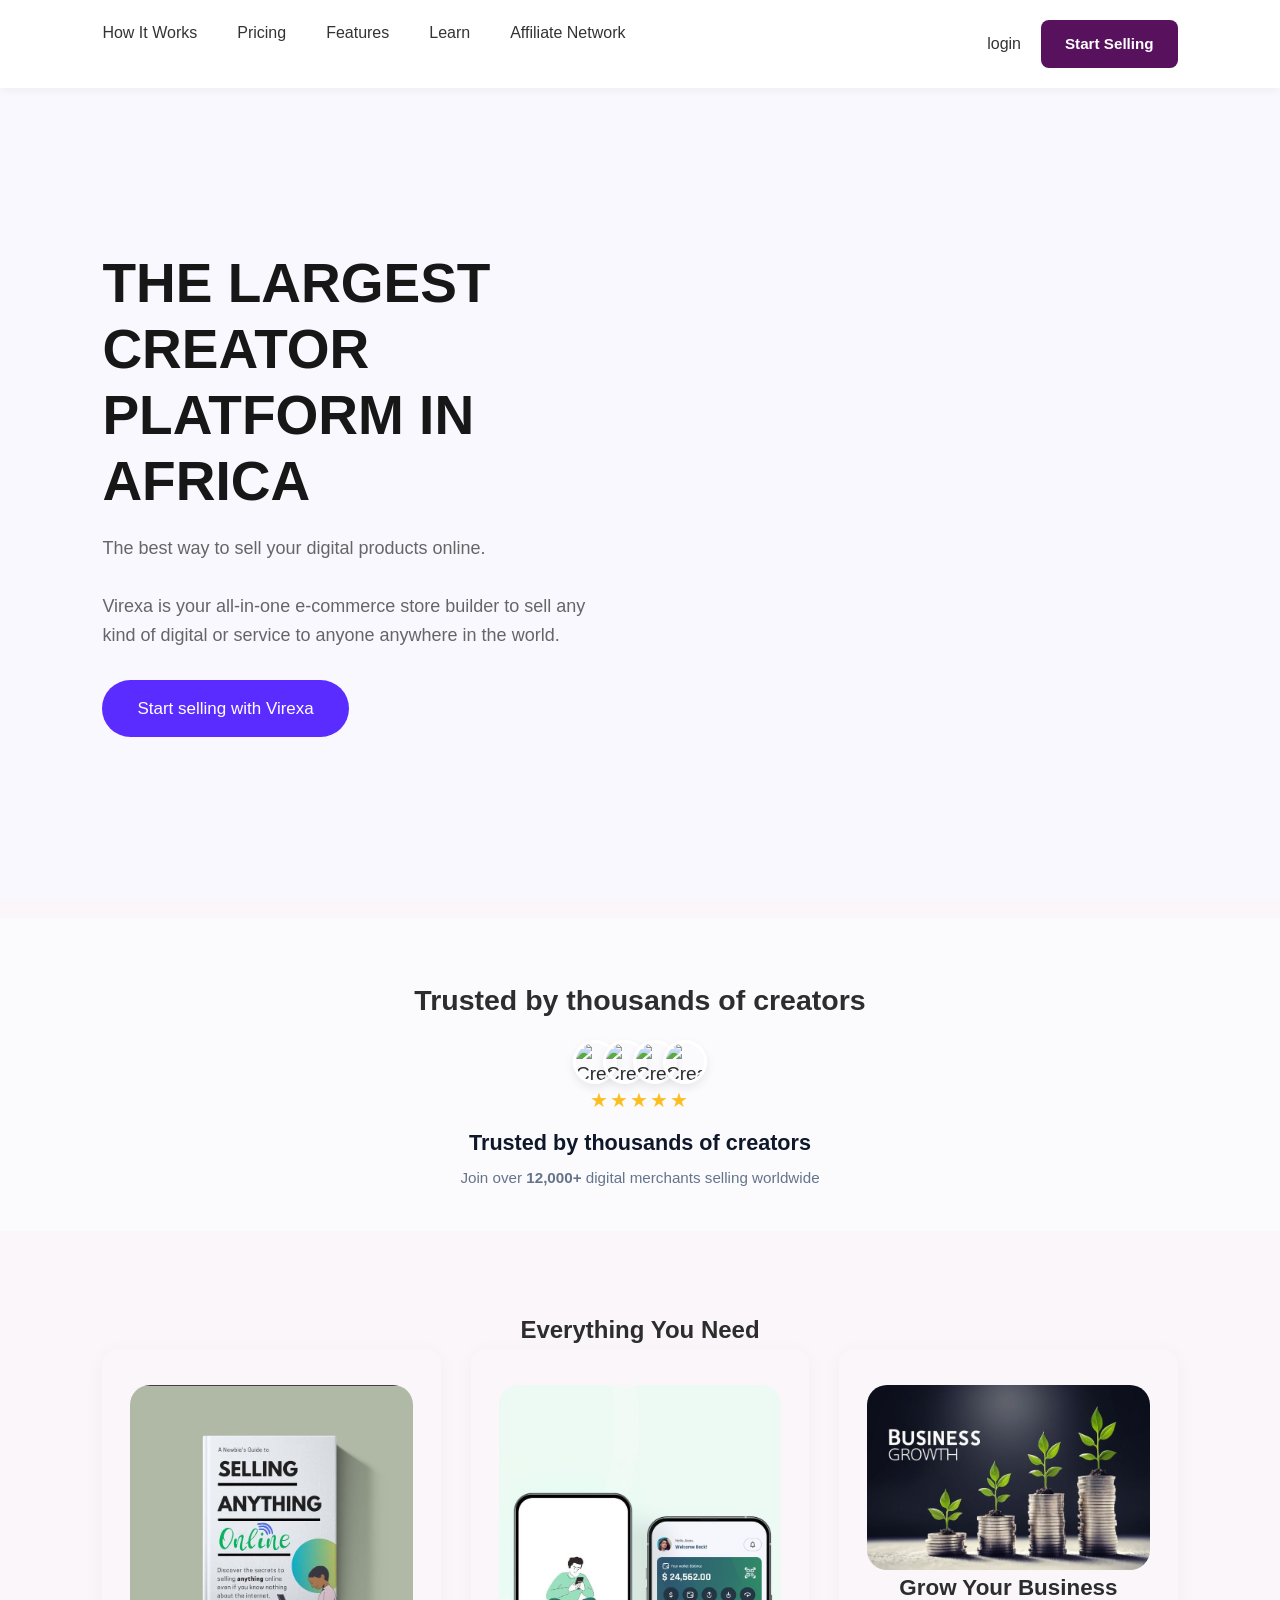
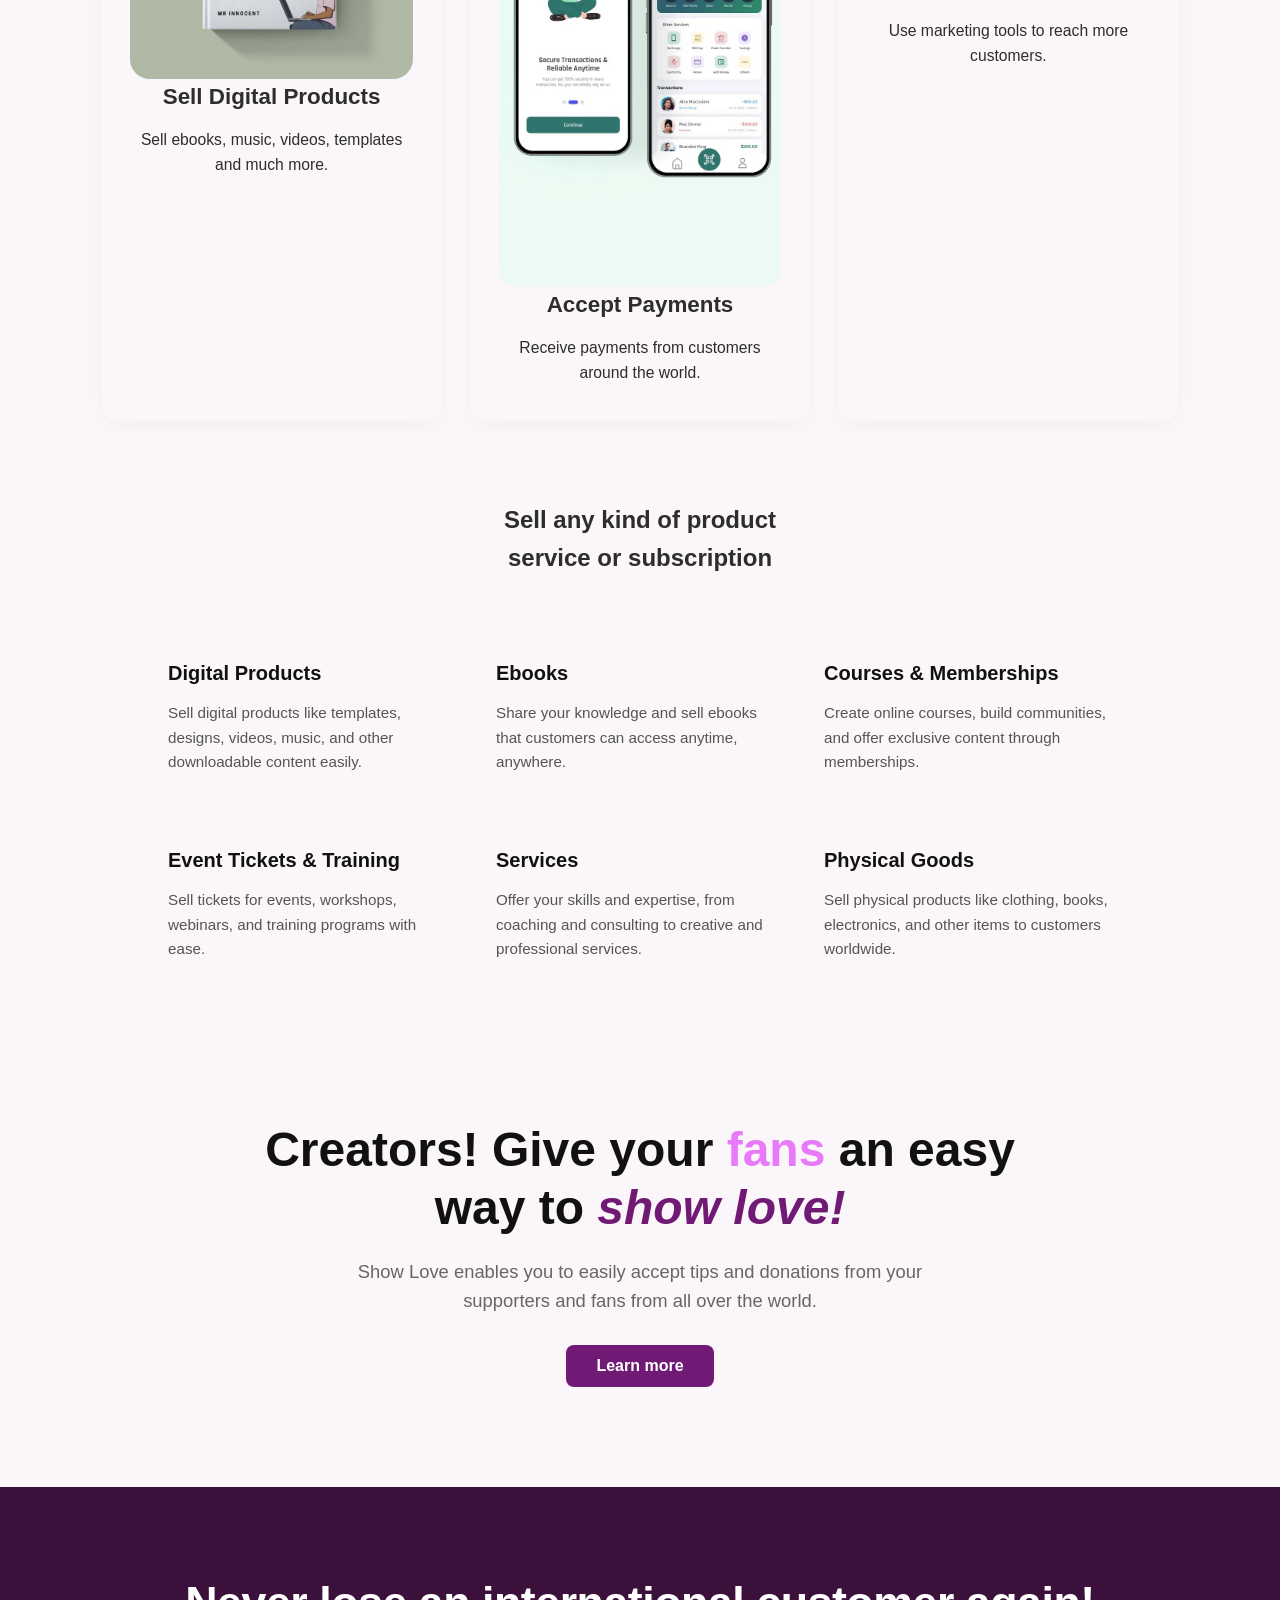
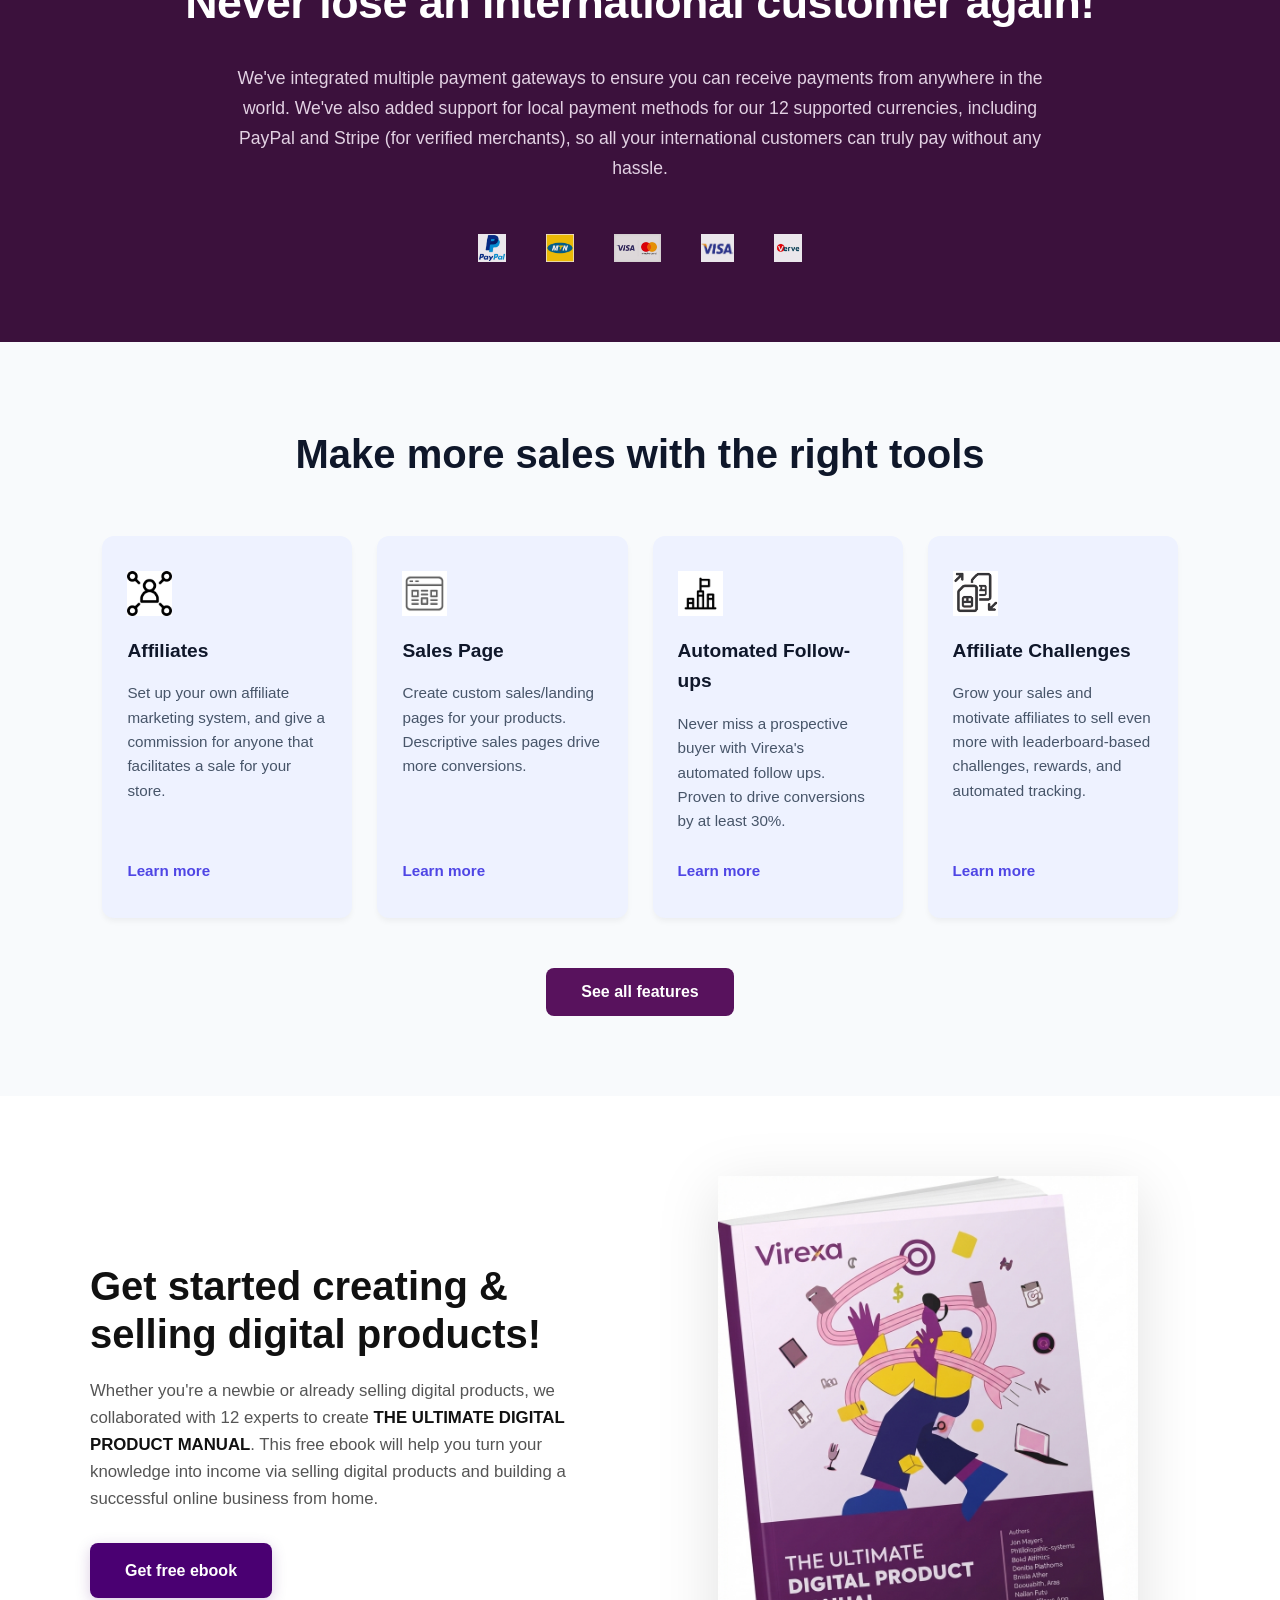
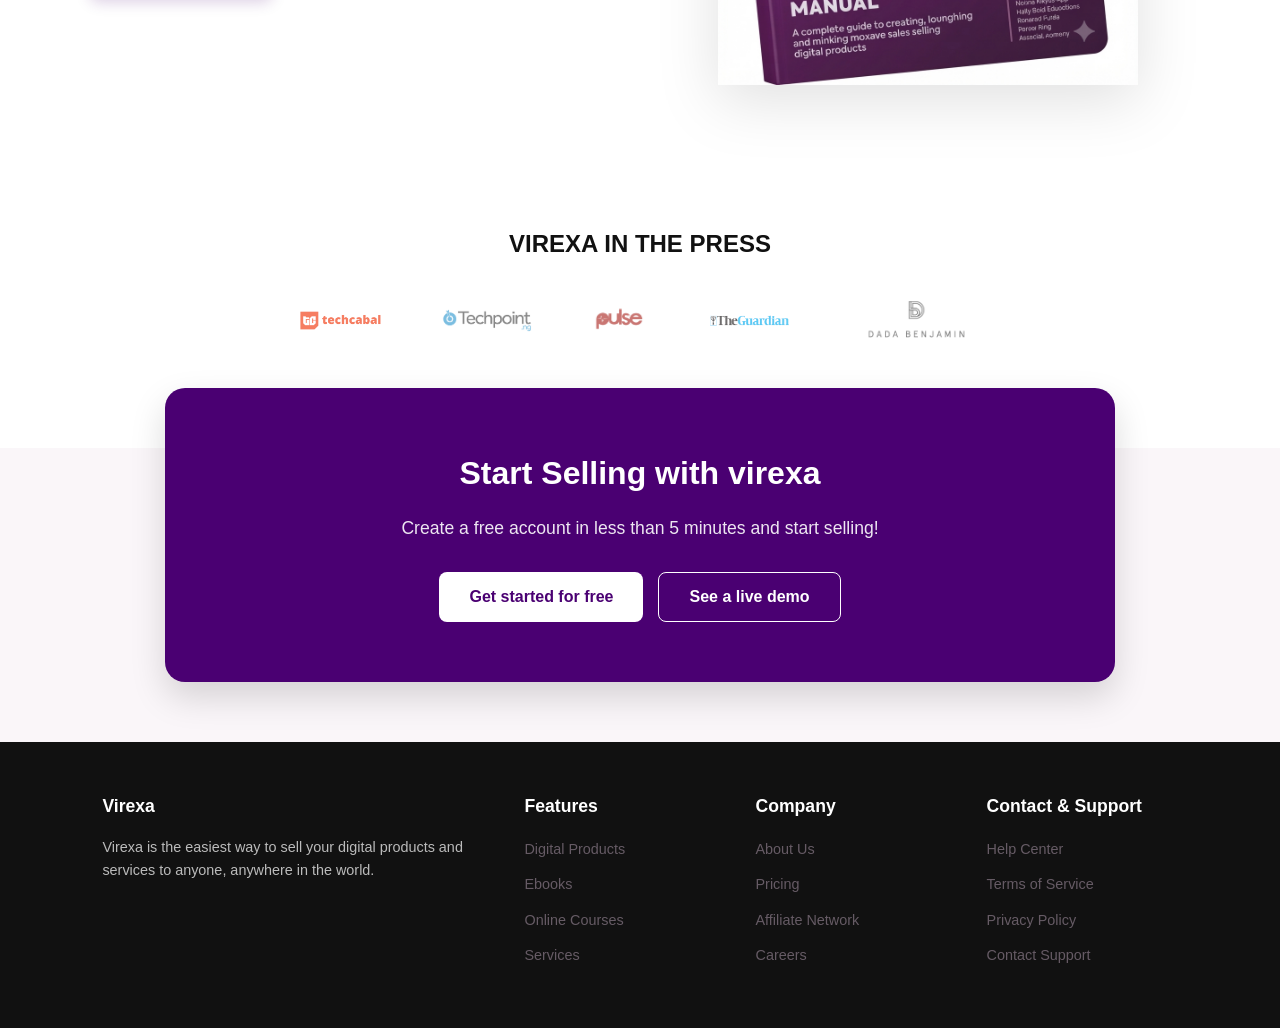
==== index.html @ 4a6d3117 "Add files via upload" ====
<!DOCTYPE html>
<html lang="en">
<head>
    <meta charset="UTF-8">
    <meta name="viewport" content="width=device-width, initial-scale=1.0">
    <title>Virexa</title>
    <link rel="stylesheet" href="style.css">
    <link rel="stylesheet" href="index.css">

    <!-- Google Font -->
    <link href="https://fonts.googleapis.com/css2?family=Inter:wght@300;400;500;600;700;800&display=swap" rel="stylesheet">
</head>

<body>

    <!-- ================= NAVIGATION ================= -->

    <header >

        <nav>
            <ul>
                <li><a href="/pages/how it works.html">How It Works</a></li>

                <li><a href="/pages/Pricing.html">Pricing</a></li>

                <li><a href="/pages/Features.html">Features</a></li>

                <li><a href="/pages/Learn.html">Learn</a></li>

               <li><a href="/pages/Affiliate Network.html">Affiliate Network</a></li>

      <!-- This groups both links into one item and keeps them together on the right -->
      <li style="margin-left: auto; display: flex; gap: 20px; align-items: center;">
        <a href="/pages/login.html">login</a>
         <a href="/pages/start selling.html" class="nav-cta-btn">Start Selling</a>
      </li>

      

    </ul>

    

        </nav>

    </header>



    <!-- ================= HERO SECTION ================= -->

    <section class="hero">

        <div class="hero-text">

            <h1> THE LARGEST CREATOR PLATFORM IN AFRICA</h1>

            <p>The best way to sell your digital products online.</p>

            <p>Virexa is your all-in-one e-commerce store builder to sell any kind of digital or service to anyone anywhere in the world.</p>

            <div class="hero-buttons" >

                <a href="#" class="primary-btn">
                    Start selling with Virexa
                </a>

            </div>

        </div>

    </section>



    <!-- ================= TRUSTED BY ================= -->

    <section class="or">

        <h2>Trusted by thousands of creators</h2>

        <div class="logos">

            <!-- 1. Overlapping Creator Avatars -->
  <div class="avatar-group">
    <img src="https://images.unsplash.com/photo-1494790108377-be9c29b29330?auto=format&fit=crop&w=100&h=100&q=80" alt="Creator" class="avatar">
    <img src="https://images.unsplash.com/photo-1507003211169-0a1dd7228f2d?auto=format&fit=crop&w=100&h=100&q=80" alt="Creator" class="avatar">
    <img src="https://images.unsplash.com/photo-1438761681033-6461ffad8d80?auto=format&fit=crop&w=100&h=100&q=80" alt="Creator" class="avatar">
    <img src="https://images.unsplash.com/photo-1500648767791-00dcc994a43e?auto=format&fit=crop&w=100&h=100&q=80" alt="Creator" class="avatar">
  </div>

  <!-- 2. Ratings & Copy -->
  <div class="trust-info">
    <div class="star-rating">
      <span>★</span><span>★</span><span>★</span><span>★</span><span>★</span>
    </div>
    <h3>Trusted by thousands of creators</h3>
    <p>Join over <strong>12,000+</strong> digital merchants selling worldwide</p>
  </div>

    </section>



    <!-- ================= FEATURES ================= -->

    <section class="features">
        <div class="tt">
            <h2 >Everything You Need</h2>
        </div>

        <div class="feature-container">

            <div class="card">

                <img  src="/img/books.jpg" alt="" class="but">

                <h3>Sell Digital Products</h3>

                <p>
                    Sell ebooks, music, videos,
                    templates and much more.
                </p>

            </div>

            <div class="card">

                <img  src="/img/payment.jpg" alt="" class="but">

                <h3>Accept Payments</h3>

                <p>
                    Receive payments from customers
                    around the world.
                </p>

            </div>

            <div class="card">

                <img src="/img/bussines.jpg" alt=""  class="but">

                <h3>Grow Your Business</h3>

                <p>
                    Use marketing tools to reach
                    more customers.
                </p>

            </div>

        </div>

    </section>
 <!--sales-->
    <section>
        <div class="pr">
            <h1>Sell any kind of product<br>
                service or subscription
            </h1>
        </div>
    </section>

    <section class="chi">
        
     <div class="chi-card">

        <img src="img/digital-products.png" alt=>

        <h3>Digital Products</h3>

        <p>
            Sell digital products like templates, designs, videos,
            music, and other downloadable content easily.
        </p>

        </div>


     <div class="chi-card">

        <img src="img/ebooks.png" alt=>

        <h3>Ebooks</h3>

        <p>
            Share your knowledge and sell ebooks that customers
            can access anytime, anywhere.
        </p>

    </div>


    <div class="chi-card">

        <img src="img/courses.png" alt>

        <h3>Courses & Memberships</h3>

        <p>
            Create online courses, build communities, and offer
            exclusive content through memberships.
        </p>

    </div>


    <div class="chi-card">

        <img src="img/events.png" alt=>

        <h3>Event Tickets & Training</h3>

        <p>
            Sell tickets for events, workshops, webinars,
            and training programs with ease.
        </p>

    </div>


    <div class="chi-card">

        <img src="img/services.png" alt=>

        <h3>Services</h3>
        <p>
            Offer your skills and expertise, from coaching and
            consulting to creative and professional services.
        </p>

    </div>


    <div class="chi-card">

        <img src="img/physical-goods.png" alt=>

        <h3>Physical Goods</h3>

        <p>
            Sell physical products like clothing, books,
            electronics, and other items to customers worldwide.
            
        </p>

    </div>
    </section>    

    
    <section>
                <div class="chi-hero">
        <!-- Small floating heart decorative elements (Optional) -->
        <span class="heart heart-1"></span>
        <span class="heart heart-2"></span>

        <h1>
            Creators! Give your 
            <span class="chi-rotate" id="rotating-word">fans</span> 
            an easy way to <span class="highlight">show love!</span>
        </h1>
        
        <p>
            Show Love enables you to easily accept tips and donations from your 
            supporters and fans from all over the world.
        </p>
        
            <a href="/pages/learn more.html">
              <button class="chi-btn">Learn more</button>
              </a>
        </div>
            </section>

            <section class="chi-payments">
        <h2>Never lose an international customer again!</h2>
        
        <p>
            We've integrated multiple payment gateways to ensure you can receive payments 
            from anywhere in the world. We've also added support for local payment methods 
            for our 12 supported currencies, including PayPal and Stripe (for verified merchants), 
            so all your international customers can truly pay without any hassle.
        </p>

        <!-- Container for the logos -->
        <div class="chi-logos-grid">
            <!-- Row 1 Logos -->
            <img src="/img/paypal.jpg" alt=PayPal>
            <img src="/img/MTN Logo.jpg" alt=MTN>
            
            <!-- Row 2 Logos -->
            <img src="/img/master.jpg" alt=Mastercard>
            <img src="/img/visa.jpg" alt=Visa>
            <img src="/img/verve.jpg" alt=Verve>
         </div>
    </section>

    <section class="chi-tools-section">
  <h2>Make more sales with the right tools</h2>
  <div class="chi-tools-container">
    <div class="chi-tool-card">
      <div class="chi-card-icon">
        <img src="img/d (1).png" alt=>
      </div>
      <h3>Affiliates</h3>
      <p>Set up your own affiliate marketing system, and give a commission for anyone that facilitates a sale for your store.</p>
      <a href="#" class="chi-card-link">Learn more</a>
    </div>

    <!-- Card 2 -->
    <div class="chi-tool-card">
      <div class="chi-card-icon">
        <img src="/img/d (2).png" alt=>
      </div>
      <h3>Sales Page</h3>
      <p>Create custom sales/landing pages for your products. Descriptive sales pages drive more conversions.</p>
      <a href="#" class="chi-card-link">Learn more</a>
    </div>
    <!-- Card 3: Automated Follow-ups -->
    <div class="chi-tool-card">
      <div class="chi-card-icon">
        <img src="/img/d (3).png" alt=>
      </div>
      <h3>Automated Follow-ups</h3>
      <p>Never miss a prospective buyer with Virexa's automated follow ups. Proven to drive conversions by at least 30%.</p>
      <a href="#" class="chi-card-link">Learn more</a>
    </div>

    <!-- Card 4: Affiliate Challenges -->
    <div class="chi-tool-card">
      <div class="chi-card-icon">
         <img src="/img/d (4).png" alt=>
      </div>
      <h3>Affiliate Challenges</h3>
      <p>Grow your sales and motivate affiliates to sell even more with leaderboard-based challenges, rewards, and automated tracking.</p>
      <a href="#" class="chi-card-link">Learn more</a>
    </div>

  </div>

  <!-- Bottom CTA Button -->
  <button class="chi-cta-btn">See all features</button>
</section>


<section class="promo-banner-section">
  <div class="promo-container">
    <!-- Left Column: Text and Button -->
    <div class="promo-text-content">
      <h2>Get started creating & selling digital products!</h2>
      <p>
        Whether you're a newbie or already selling digital products, we collaborated with 12 experts to create <strong>THE ULTIMATE DIGITAL PRODUCT MANUAL</strong>. This free ebook will help you turn your knowledge into income via selling digital products and building a successful online business from home.
      </p>
      <a href="#free-ebook" class="promo-btn">Get free ebook</a>
    </div>

    <!-- Right Column: Ebook Image -->
    <div class="promo-image-content">
      <img src="/images/news.png" alt="The Ultimate Digital Product Manual" class="ebook-mockup">
    </div>
  </div>
</section>


<!-- Press Section -->
<section class="press-section">
  <h3>VIREXA IN THE PRESS</h3>
  <div class="logo-container">
    <img src="/images/sellar 1.gif" alt="sellar 1">
    <img src="/images/seller 2.png" alt="sellar 2">
    <img src="/images/seller 3.png" alt="sellar 3">
    <img src="/images/seller 4.png" alt="sellar 4">
    <img src="/images/seller 5.png" alt="sellar 5">
  </div>
</section>

<!-- Purple CTA Section -->
<section class="cta-section">
  <div class="cta-box">
    <h2>Start Selling with virexa</h2>
    <p>Create a free account in less than 5 minutes and start selling!</p>
    <div class="cta-buttons">
      <button class="btn-primary">Get started for free</button>
      <a href="/pages/see live demo.html">
       <button class="btn-secondary">See a live demo</button>
       </a>
    </div>
  </div>
</section>


<footer class="footer">
  <div class="footer-container">
    
    <!-- Column 1 -->
    <div class="footer-col">
      <h3>Virexa</h3>
      <p>Virexa is the easiest way to sell your digital products and services to anyone, anywhere in the world.</p>
    </div>

    <!-- Column 2 -->
    <div class="footer-col">
      <h3>Features</h3>
      <ul>
        <li><a href="#">Digital Products</a></li>
        <li><a href="#">Ebooks</a></li>
        <li><a href="#">Online Courses</a></li>
        <li><a href="#">Services</a></li>
      </ul>
    </div>

    <!-- Column 3 -->
    <div class="footer-col">
      <h3>Company</h3>
      <ul>
        <li><a href="#">About Us</a></li>
        <li><a href="#">Pricing</a></li>
        <li><a href="#">Affiliate Network</a></li>
        <li><a href="#">Careers</a></li>
      </ul>
    </div>

    <!-- Column 4 -->
    <div class="footer-col">
      <h3>Contact & Support</h3>
      <ul>
        <li><a href="#">Help Center</a></li>
        <li><a href="#">Terms of Service</a></li>
        <li><a href="#">Privacy Policy</a></li>
        <li><a href="#">Contact Support</a></li>
      </ul>
    </div>

  </div>
</footer>

</body>
</html>
---- style.css ----
/* =========================
   GENERAL RESET
========================= */

*{
    margin:0;
    padding:0;
    box-sizing:border-box;
}

body{
    font-family: Arial, Helvetica, sans-serif;
    background:#ffffff;
    color:#222;
    line-height:1.6;
}

a{
    text-decoration:none;
    color:inherit;
}

img{
    max-width:100%;
    display:block;
}


/* =========================
   NAVBAR
========================= */

header{
    width:100%;
    background:white;
    position:sticky;
    top:0;
    z-index:1000;
    box-shadow:0 2px 10px rgba(0,0,0,0.05);
}


nav{
    display:flex;
    justify-content:space-between;
    align-items:center;
    padding:20px 8%;
    margin:0;
    gap:250x;
}


.logo{
    font-size:30px;
    font-weight:bold;
    color:#5b2cff;
}


nav ul{
    display:flex;
    list-style:none;
    gap:40px;
    padding:0;
    margin:0;
    width: 200%;
}


nav ul li a{
    font-size:16px;
    font-weight:500;
    color:#333;
    transition:.3s;
}


nav ul li a:hover{
    color:#5b2cff;
}


.nav-btn{
    background:#5b2cff;
    color:white;
    padding:12px 25px;
    border-radius:30px;
    border:none;
    cursor:pointer;
    font-size:15px;
}


.nav-btn:hover{
    background:#4320c9;
}


/* =========================
   HERO SECTION
========================= */


.hero{

    min-height:90vh;
    display:flex;
    justify-content:space-between;
    align-items:center;
    padding:60px 8%;
    background:#faf8ff;
}


.hero-text{

    width:50%;
}


.hero-text h1{

    font-size:55px;
    line-height:1.2;
    margin-bottom:20px;
    color:#171717;

}


.hero-text h1 span{

    color:#5b2cff;

}


.hero-text p{

    font-size:18px;
    color:#666;
    margin-bottom:30px;
    max-width:500px;

}


.hero-buttons{

    display:flex;
    gap:20px;

}


.primary-btn{

    background:#5b2cff;
    color:white;
    padding:15px 35px;
    border-radius:30px;
    font-size:17px;

}


.primary-btn:hover{

    background:#4320c9;

}



.secondary-btn{

    border:2px solid #5b2cff;
    color:#5b2cff;
    padding:13px 35px;
    border-radius:30px;
    font-size:17px;

}


.secondary-btn:hover{

    background:#5b2cff;
    color:white;

}



.hero-image{

    width:45%;

}


.hero-image img{

    border-radius:20px;

}



/* =========================
   FEATURES SECTION
========================= */


.features{

    padding:80px 8%;
    text-align:center;

}


.section-title{

    font-size:40px;
    margin-bottom:15px;

}


.section-text{

    color:#666;
    margin-bottom:50px;

}



.feature-container{

    display:grid;
    grid-template-columns:repeat(3,1fr);
    gap:30px;

}



.feature-card{

    padding:35px 25px;
    border-radius:20px;
    background:white;
    box-shadow:0 10px 30px rgba(0,0,0,.08);
    transition:.3s;

}


.feature-card:hover{

    transform:translateY(-10px);

}


.feature-card h3{

    margin:20px 0 10px;
    font-size:23px;

}


.feature-card p{

    color:#666;

}




/* =========================
   PRODUCT SECTION
========================= */


.products{

    padding:80px 8%;
    background:#fafafa;

}


.product-container{

    display:grid;
    grid-template-columns:repeat(3,1fr);
    gap:30px;

}



.product-card{

    background:white;
    border-radius:20px;
    overflow:hidden;
    box-shadow:0 8px 25px rgba(0,0,0,.08);

}


.product-card img{

    width:100%;
    height:250px;
    object-fit:cover;

}


.product-content{

    padding:25px;

}


.product-content h3{

    font-size:22px;
    margin-bottom:10px;

}


.product-content p{

    color:#666;

}


/* =========================
   TESTIMONIALS
========================= */


.testimonials{

    padding:80px 8%;

}


.testimonial-box{

    display:grid;
    grid-template-columns:repeat(3,1fr);
    gap:25px;

}



.review{

    background:#fff;
    padding:30px;
    border-radius:20px;
    box-shadow:0 5px 20px rgba(0,0,0,.08);

}


.review p{

    color:#555;
    margin-bottom:15px;

}


.review h4{

    color:#5b2cff;

}



/* =========================
   CALL TO ACTION
========================= */


.cta{

    margin:60px 8%;
    background:#5b2cff;
    color:white;
    padding:60px;
    border-radius:25px;
    text-align:center;

}


.cta h2{

    font-size:40px;
    margin-bottom:20px;

}


.cta button{

    background:white;
    color:#5b2cff;
    padding:15px 35px;
    border-radius:30px;
    border:none;
    font-size:17px;
}





/* =========================
   MOBILE RESPONSIVE
========================= */


@media(max-width:900px){


nav{

    flex-direction:column;
    gap:20px;

}


nav ul{

    flex-direction:column;
    text-align:center;

}


.hero{

    flex-direction:column;

}


.hero-text,
.hero-image{

    width:100%;
    text-align:center;

}


.hero-text h1{

    font-size:40px;

}


.hero-buttons{

    justify-content:center;

}



.feature-container,
.product-container,
.testimonial-box,
.footer-container{

    grid-template-columns:1fr;

}



.cta{

    margin:30px 5%;
    padding:40px 20px;

}


}

.or{
    text-align:center;
    font-size:19px;
    margin-top:20px;
    font-family:'Franklin Gothic Medium', 'Arial Narrow', Arial, sans-serif;
}

.but{
    border-radius: 20px;
    margin: top 20px;
    margin: bottom 40px;
}


.tt{
    
    font-family:Georgia, 'Times New Roman', Times, serif
    
}

.or{
    transition:0.4s ease;
    cursor:pointer;
}

.pr{
    text-align:center;
    font-family:Cambria, Cochin, Georgia, Times, 'Times New Roman', serif
}

.but:hover{
    transform:scale(1.1);
}

/* Header styling */
.virexa-header {
  display: flex;
  align-items: center;
  justify-content: space-between;
  padding: 20px 8%;
  background-color: #ffffff;
}

.logo {
  font-size: 1.5rem;
  font-weight: 800;
  color: #581cfa; /* Signature Virexa Brand Color */
}

/* Nav Link List container */
.chi {
  display: flex;
  width: 100%;
  align-items: center;
  gap: 30px;
  list-style: none;
  padding: 0;
  margin: 0;
}

.chi a {
  text-decoration: none;
  color: #333;
  font-size: 0.95rem;
  font-weight: 500;
}

/* Pushes the login and CTA button to the far right */
.nav-right-group {
  margin-left: auto;
  display: flex;
  align-items: center;
  gap: 25px;
  list-style: none;
}

/* Styled "Start Selling" Button */
.nav-cta-btn {
  background-color: #58125d !important; /* Elegant dark purple button background */
  color: #ffffff !important;           /* White text */
  padding: 10px 20px;
  border-radius: 6px;                  /* Rounded corners matching Selar style */
  font-weight: bold !important;
  transition: background-color 0.2s;
}

.nav-cta-btn {
  background-color: #58125d; /* Dark purple matching Selar */
  color: white !important;
  padding: 10px 20px;
  border-radius: 6px;
  font-weight: bold !important;
}


/* Layout and positioning */
.selar-login-body {
  margin: 0;
  background-color: #fbfbfd;
  font-family: sans-serif;
  min-height: 100vh;
  display: flex;
  flex-direction: column;
}

.login-main-container {
  flex-grow: 1;
  position: relative;
  display: flex;
  justify-content: center;
  align-items: center;
  padding: 40px 20px;
}

/* Float the phone icon to the bottom left just like Selar */
.bottom-left-illustration {
  position: absolute;
  bottom: 10px;
  left: 5%;
  z-index: 1;
}

/* Card Styling */
.selar-login-card {
  background: #ffffff;
  width: 100%;
  max-width: 440px;
  padding: 40px 35px;
  border-radius: 12px;
  box-shadow: 0 4px 20px rgba(0, 0, 0, 0.05);
  text-align: center;
  z-index: 2; /* Sits above the background illustration */
}

.selar-login-card h2 {
  font-size: 1.6rem;
  font-weight: 800;
  color: #0f172a;
  margin: 0 0 10px 0;
}

.signup-prompt {
  font-size: 0.9rem;
  color: #64748b;
  margin-bottom: 25px;
}

.signup-prompt a {
  color: #3b82f6;
  text-decoration: none;
  font-weight: 600;
}

/* Form fields styling */
.selar-input-group {
  text-align: left;
  margin-bottom: 18px;
}

.selar-input-group label {
  display: block;
  font-size: 0.85rem;
  font-weight: 600;
  color: #334155;
  margin-bottom: 6px;
}

.selar-input-group input {
  width: 100%;
  padding: 12px 14px;
  font-size: 0.9rem;
  border: 1px solid #cbd5e1;
  border-radius: 6px;
  outline: none;
  box-sizing: border-box;
}

.selar-input-group input:focus {
  border-color: #3b82f6;
  box-shadow: 0 0 0 3px rgba(59, 130, 246, 0.15);
}

/* Purple CTA Button */
.selar-continue-btn {
  width: 100%;
  background-color: #58125d; /* Dark purple */
  color: #ffffff;
  padding: 14px;
  font-size: 0.95rem;
  font-weight: bold;
  border: none;
  border-radius: 6px;
  cursor: pointer;
  margin-top: 10px;
}

.selar-continue-btn:hover {
  background-color: #430d47;
}

/* Divider 'or register with' */
.selar-divider {
  display: flex;
  align-items: center;
  text-align: center;
  color: #94a3b8;
  font-size: 0.8rem;
  margin: 25px 0 15px 0;
}

.selar-divider::before,
.selar-divider::after {
  content: '';
  flex: 1;
  border-bottom: 1px solid #e2e8f0;
}

.selar-divider:not(:empty)::before { margin-right: .5em; }
.selar-divider:not(:empty)::after { margin-left: .5em; }

/* Social buttons style */
.social-login-group {
  display: flex;
  flex-direction: column;
  gap: 10px;
}

.social-btn {
  width: 100%;
  background: #ffffff;
  border: 1px solid #e2e8f0;
  border-radius: 6px;
  padding: 11px;
  font-size: 0.85rem;
  font-weight: 500;
  color: #334155;
  display: flex;
  align-items: center;
  justify-content: center;
  gap: 8px;
  cursor: pointer;
}

.social-btn:hover {
  background-color: #f8fafc;
}

/* ==========================================================
   PERFECT THREE-COLUMN HEADER STYLING
   ========================================================== */

.virexa-header {
  position: relative;        /* Crucial for centering the middle group */
  display: flex;
  justify-content: space-between; 
  align-items: center;       /* Forces logo, links, and buttons onto the exact same vertical line */
  padding: 0 5%;             /* Spaces elements nicely away from screen edges */
  height: 80px;
  background-color: #ffffff;
  border-bottom: 1px solid #f1f5f9;
  box-sizing: border-box;
}

/* 1. Left Column (Logo) */
.logo {
  font-size: 1.6rem;
  font-weight: 800;
  color: #58125d;             /* Your brand purple */
  text-decoration: none;
  cursor: pointer;
}

/* 2. Middle Column (Centered Links) */
.nav-center {
  display: flex;
  gap: 30px;                 /* Clean spacing between nav links */
  
  /* These lines force the links to be perfectly centered in the middle of your screen */
  position: absolute;
  left: 50%;
  transform: translateX(-50%);
}

.nav-center a {
  text-decoration: none;
  color: #334155;
  font-size: 0.95rem;
  font-weight: 500;
  transition: color 0.2s ease;
}

.nav-center a:hover {
  color: #58125d;
}

/* 3. Right Column (Buttons) */
.nav-right {
  display: flex;
  align-items: center;
  gap: 24px;
  z-index: 2;                /* Keeps buttons clickable on top of the centered container */
}

.nav-login-btn {
  text-decoration: none;
  color: #334155;
  font-size: 0.95rem;
  font-weight: 500;
}

.nav-cta-btn {
  text-decoration: none;
  background-color: #58125d;
  color: #ffffff;
  padding: 12px 24px;
  border-radius: 8px;
  font-weight: 600;
  font-size: 0.95rem;
  transition: background-color 0.2s ease, transform 0.1s ease;
}

.nav-cta-btn:hover {
    background-color:#430d47 ;
    transform:translateY(-2px)
}


/* ==========================================
   MODERN VARIABLES & BASE STYLES
   ========================================== */
:root {
  --primary: #6366f1;         /* Indigo */
  --primary-glow: rgba(99, 102, 241, 0.15);
  --dark: #0f172a;            /* Slate 900 */
  --text-main: #1e293b;       /* Slate 800 */
  --text-muted: #64748b;      /* Slate 500 */
  --border: #e2e8f0;          /* Slate 200 */
  --bg: #f8fafc;              /* Slate 50 */
}

* {
  box-sizing: border-box;
  margin: 0;
  padding: 0;
}

body.modern-reg-body {
  font-family: -apple-system, BlinkMacSystemFont, "Segoe UI", Roboto, Helvetica, Arial, sans-serif;
  background-color: var(--bg);
  color: var(--text-main);
  min-height: 100vh;
  display: flex;
  flex-direction: column;
  overflow-x: hidden;
  position: relative;
}

/* --- Decorative Ambient Glows --- */
.bg-glow {
  position: absolute;
  width: 500px;
  height: 500px;
  border-radius: 50%;
  filter: blur(120px);
  z-index: -1;
  opacity: 0.4;
}

.glow-1 {
  background: radial-gradient(circle, #818cf8, transparent 60%);
  top: -100px;
  left: -100px;
}

.glow-2 {
  background: radial-gradient(circle, #c084fc, transparent 60%);
  bottom: -150px;
  right: -100px;
}

/* ==========================================
   MODERN NAV HEADER
   ========================================== */
.modern-header {
  display: flex;
  justify-content: space-between;
  align-items: center;
  padding: 24px 8%;
  background: rgba(255, 255, 255, 0.8);
  backdrop-filter: blur(12px); /* Blur behind the header */
  border-bottom: 1px solid rgba(241, 245, 249, 0.8);
  z-index: 10;
}

.modern-logo {
  font-size: 1.6rem;
  font-weight: 800;
  color: var(--dark);
  letter-spacing: -0.5px;
}

.modern-logo span {
  color: var(--primary);
}

.modern-nav {
  display: flex;
  align-items: center;
  gap: 40px;
}

.nav-links {
  display: flex;
  gap: 30px;
}

.nav-links a {
  text-decoration: none;
  color: var(--text-muted);
  font-size: 0.95rem;
  font-weight: 500;
  transition: color 0.2s;
}

.nav-links a:hover {
  color: var(--dark);
}

.nav-actions {
  display: flex;
  align-items: center;
  gap: 15px;
}

/* Modern Button Classes */
.btn-secondary {
  text-decoration: none;
  font-weight: 600;
  color: var(--text-main);
  font-size: 0.9rem;
  padding: 10px 20px;
}

.btn-primary {
  text-decoration: none;
  font-weight: 600;
  font-size: 0.9rem;
  background-color: var(--dark);
  color: #fff;
  padding: 10px 20px;
  border-radius: 8px;
  transition: transform 0.2s, background-color 0.2s;
}

.btn-primary:hover {
  background-color: #1e293b;
  transform: translateY(-1px);
}

/* ==========================================
   REGISTRATION CARD & FORM
   ========================================== */
.modern-main {
  flex-grow: 1;
  display: flex;
  justify-content: center;
  align-items: center;
  padding: 40px 20px;
  z-index: 2;
}

.modern-card-wrapper {
  width: 100%;
  max-width: 480px;
}

.modern-card {
  background: rgba(255, 255, 255, 0.9);
  backdrop-filter: blur(16px);
  border: 1px solid rgba(255, 255, 255, 0.6);
  border-radius: 24px;
  padding: 45px;
  box-shadow: 0 20px 40px -15px rgba(15, 23, 42, 0.06),
              0 0 0 1px rgba(15, 23, 42, 0.02);
}

.card-header {
  text-align: center;
  margin-bottom: 35px;
}

.card-header h2 {
  font-size: 1.8rem;
  font-weight: 800;
  color: var(--dark);
  letter-spacing: -0.5px;
  margin-bottom: 8px;
}

.card-header p {
  color: var(--text-muted);
  font-size: 0.95rem;
  line-height: 1.5;
}

/* Input Styles */
.input-container {
  margin-bottom: 20px;
}

.input-container label {
  display: block;
  font-size: 0.85rem;
  font-weight: 600;
  color: var(--text-main);
  margin-bottom: 6px;
}

.input-wrapper {
  position: relative;
  display: flex;
  align-items: center;
}

.input-icon {
  position: absolute;
  left: 16px;
  width: 18px;
  height: 18px;
  color: var(--text-muted);
  pointer-events: none;
}

.input-wrapper input {
  width: 100%;
  padding: 14px 16px 14px 46px; /* Extra padding on left for the icon */
  font-size: 0.95rem;
  border: 1.5px solid var(--border);
  border-radius: 12px;
  background-color: rgba(255, 255, 255, 0.6);
  outline: none;
  transition: border-color 0.2s, box-shadow 0.2s, background-color 0.2s;
}

/* Unique Prefix Style for Username */
.input-prefix {
  position: absolute;
  left: 16px;
  font-size: 0.9rem;
  font-weight: 500;
  color: var(--text-muted);
}

.input-prefix + input {
  padding-left: 108px; /* Pushes input value path past the prefix text */
}

/* Focus Glow States */
.input-wrapper input:focus {
  background-color: #fff;
  border-color: var(--primary);
  box-shadow: 0 0 0 4px var(--primary-glow);
}

/* Form Action Button */
.submit-btn {
  width: 100%;
  background: var(--primary);
  color: #fff;
  border: none;
  border-radius: 12px;
  padding: 15px;
  font-size: 1rem;
  font-weight: 600;
  cursor: pointer;
  display: flex;
  align-items: center;
  justify-content: center;
  gap: 8px;
  margin-top: 30px;
  transition: background-color 0.2s, transform 0.1s;
}

.submit-btn:hover {
  background-color: #4f46e5;
}

.submit-btn:active {
  transform: scale(0.995);
}

/* Divider Styling */
.modern-divider {
  display: flex;
  align-items: center;
  text-align: center;
  color: var(--text-muted);
  font-size: 0.8rem;
  font-weight: 500;
  margin: 30px 0 20px 0;
}

.modern-divider::before,
.modern-divider::after {
  content: '';
  flex: 1;
  border-bottom: 1px solid var(--border);
}

.modern-divider:not(:empty)::before { margin-right: .8em; }
.modern-divider:not(:empty)::after { margin-left: .8em; }

/* Social Login Grid Styling */
.social-grid {
  display: grid;
  grid-template-columns: 1fr 1fr;
  gap: 12px;
  margin-bottom: 25px;
}

.social-tile {
  background: #fff;
  border: 1.5px solid var(--border);
  border-radius: 12px;
  padding: 12px;
  font-size: 0.9rem;
  font-weight: 600;
  color: var(--text-main);
  display: flex;
  align-items: center;
  justify-content: center;
  gap: 8px;
  cursor: pointer;
  transition: background-color 0.15s, border-color 0.15s;
}

.social-tile:hover {
  background-color: var(--bg);
  border-color: var(--text-muted);
}

.social-tile img {
  width: 18px;
  height: 18px;
}

/* Form Footer */
.login-footer {
  text-align: center;
  font-size: 0.9rem;
  color: var(--text-muted);
  margin-top: 10px;
}

.login-footer a {
  color: var(--primary);
  text-decoration: none;
  font-weight: 600;
}

.login-footer a:hover {
  text-decoration: underline;
}


/* ==========================================================
   MOBILE RESPONSIVENESS - OPTIMIZED FOR ALL PHONE SIZES
   ========================================================== */
@media (max-width: 768px) {
  
  /* --- The 'or' (Trust) Section --- */
  section.or {
    padding: 30px 15px; /* Less padding so it doesn't push elements out */
    gap: 12px;
  }

  section.or .avatar {
    width: 36px;       /* Scale down the avatars so they fit tiny screens */
    height: 36px;
    border-width: 2px;
    margin-left: -8px; /* Snug overlap for smaller images */
  }

  section.or .trust-info h3 {
    font-size: 1.15rem; /* Shrink the title so it doesn't wrap awkwardly */
    letter-spacing: -0.3px;
  }

  section.or .trust-info p {
    font-size: 0.85rem; /* Easy-to-read, compact paragraph size */
  }

  section.or .star-rating {
    font-size: 1rem;
  }

  /* --- The 'chi' (Features Grid) Section --- */
  section.chi {
    grid-template-columns: 1fr; /* Stack into 1 clean vertical column */
    padding: 40px 20px;         /* Keeps comfortable margin on sides */
    gap: 30px;
  }

  section.chi h2 {
    font-size: 1.6rem;          /* Make the main title much smaller for phones */
    line-height: 1.25;
    margin-bottom: 25px;
  }

  .chi-card {
    align-items: center;        /* Center card icons/images on mobile */
    text-align: center;         /* Center text on mobile */
  }

  .chi-card img {
    width: 38px;                /* Make the feature icons slightly smaller */
    margin-bottom: 12px;
  }

  .chi-card h3 {
    font-size: 1.1rem;          /* Scale down card titles */
    margin-bottom: 8px;
  }

  .chi-card p {
    font-size: 0.88rem;         /* Scale down card descriptions */
  }
}




/* ==========================================
   MODERN TRUST SECTION (Using your class 'or')
   ========================================== */

section.or {
  padding: 60px 20px 40px 20px;
  background-color: #fbfbfd; /* Clean off-white background */
  display: flex;
  flex-direction: column;
  align-items: center;
  gap: 16px;
  text-align: center;
}

/* Overlapping Avatars container */
section.or .avatar-group {
  display: flex;
  align-items: center;
  justify-content: center;
}

/* Individual avatar styling */
section.or .avatar {
  width: 44px;
  height: 44px;
  border-radius: 50%;
  object-fit: cover;
  border: 3px solid #ffffff; /* White ring separator */
  box-shadow: 0 4px 10px rgba(0, 0, 0, 0.08);
  margin-left: -14px;        /* Pulls images left to create the overlap */
  transition: transform 0.2s ease;
}

/* Prevents the very first avatar from pulling left */
section.or .avatar:first-child {
  margin-left: 0;
}

/* Hover pop-out effect for avatars */
section.or .avatar:hover {
  transform: translateY(-4px) scale(1.05);
  z-index: 10;
}

/* Typography elements */
section.or .trust-info {
  display: flex;
  flex-direction: column;
  align-items: center;
  gap: 6px;
  font-family: sans-serif;
}

/* Gold stars styling */
section.or .star-rating {
  color: #fbbf24; /* Golden yellow */
  font-size: 1.25rem;
  letter-spacing: 2px;
  margin-bottom: 4px;
}

section.or .trust-info h3 {
  font-size: 1.35rem;
  font-weight: 800;
  color: #0f172a;
  margin: 0;
}

section.or .trust-info p {
  font-size: 0.95rem;
  color: #64748b;
  margin: 0;
}

/* Mobile responsive adjustments */
@media (max-width: 768px) {
  section.or .trust-info h3 {
    font-size: 1.2rem;
  }
  section.or .avatar {
    width: 38px;
    height: 38px;
    margin-left: -10px;
  }
}


/* Container for the single review */
.testimonial-section {
  max-width: 800px; /* Limits the width so it looks clean like Selar */
  margin: 60px auto;
  padding: 0 20px;
}

/* The card itself */
.testimonial-card {
  display: flex;
  align-items: center;
  gap: 30px;
  background: transparent; /* No border/shadow needed */
}

/* Profile image */
.profile-img-container {
  width: 100px;
  height: 100px;
  border-radius: 50%;
  overflow: hidden;
  flex-shrink: 0;
}

.profile-img-container img {
  width: 100%;
  height: 100%;
  object-fit: cover;
}

/* Text styling */
.testimonial-text {
  font-size: 1.25rem; /* Larger, readable text */
  line-height: 1.6;
  color: #333;
  margin-bottom: 15px;
}

.author-name {
  font-size: 1.1rem;
  font-weight: 700;
  margin: 0;
  color: #000;
}

.author-role {
  font-size: 0.95rem;
  color: #666;
  margin: 0;
}

/* Mobile adjustments */
@media (max-width: 600px) {
  .testimonial-card {
    flex-direction: column;
    text-align: center;
  }
}

.testimonial-card {
  display: flex;
  align-items: center;
  gap: 30px;
  background: transparent;
  margin-bottom: 50px; /* Adds space between each of the 6 reviews */
}



/* PRICING STARTED HERE*/

:root {
  --purple-main: #4a0068;
  --purple-hover: #37004d;
  --bg-light: #ffffff;
  --border-color: #e2e8f0;
  
  /* Brand Colors from Screenshots */
  --text-navy: #151b3f;
  --bg-cream: #fffdf7;
  --highlight-blue: #1d4ed8;
  --accent-yellow: #fde6a2;
}

* {
  box-sizing: border-box;
  margin: 0;
  padding: 0;
  font-family: -apple-system, BlinkMacSystemFont, "Segoe UI", Roboto, Helvetica, Arial, sans-serif;
}

body {
  background-color: var(--bg-light);
  color: var(--text-navy);
}

/* HERO */
.pricing-hero {
  text-align: center;
  padding: 60px 20px 30px;
}
.pricing-hero h1 {
  font-size: 3rem;
  font-weight: 800;
  margin-bottom: 12px;
  color: var(--text-navy);
}
.hero-subtext {
  font-size: 1.05rem;
  color: #4a5568;
  margin-bottom: 30px;
}
.inline-link {
  color: var(--text-navy);
  text-decoration: underline;
}

/* CONTROLS */
.pricing-controls {
  display: flex;
  justify-content: center;
  align-items: center;
  gap: 20px;
  flex-wrap: wrap;
}
.currency-dropdown select {
  padding: 8px 16px;
  border-radius: 8px;
  border: 1px solid var(--border-color);
  font-weight: 600;
}
.billing-tabs-wrapper {
  position: relative;
  display: flex;
  align-items: center;
}
.billing-tabs {
  background: #ffffff;
  padding: 4px;
  border-radius: 8px;
  border: 1px solid var(--border-color);
  display: flex;
}
.tab-btn {
  background: none;
  border: none;
  padding: 8px 18px;
  font-weight: 600;
  color: #666;
  border-radius: 6px;
  cursor: pointer;
}
.tab-btn.active {
  background: #5b67f2;
  color: #ffffff;
}
.save-badge {
  margin-left: 10px;
  color: var(--purple-main);
  font-weight: 700;
  font-size: 0.85rem;
}

/* CARDS */
.pricing-cards-section {
  max-width: 1250px;
  margin: 40px auto 80px;
  padding: 0 20px;
}
.pricing-grid {
  display: grid;
  grid-template-columns: repeat(auto-fit, minmax(280px, 1fr));
  gap: 20px;
  align-items: stretch;
}
.plan-card {
  background: #ffffff;
  border: 1px solid var(--border-color);
  border-radius: 12px;
  padding: 30px 24px;
  display: flex;
  flex-direction: column;
}
.plan-card.featured {
  border: 2px solid var(--purple-main);
  padding-top: 0;
  overflow: hidden;
}
.recommended-header {
  background: var(--purple-main);
  color: #ffffff;
  text-align: center;
  font-weight: 700;
  font-size: 0.8rem;
  padding: 8px;
  margin: 0 -24px 20px;
}
.badge-power {
  font-size: 0.75rem;
  font-weight: 700;
  color: #2563eb;
  margin-bottom: 10px;
}
.plan-title {
  font-size: 1.2rem;
  font-weight: 800;
  margin-bottom: 8px;
}
.plan-desc {
  font-size: 0.88rem;
  color: #4a5568;
  min-height: 80px;
  margin-bottom: 16px;
}
.price {
  font-size: 1.8rem;
  font-weight: 800;
  margin-bottom: 20px;
}
.period {
  font-size: 0.9rem;
  font-weight: 400;
  color: #4a5568;
}
.btn-card-outline {
  display: block;
  text-align: center;
  border: 1px solid var(--purple-main);
  color: var(--purple-main);
  padding: 10px;
  border-radius: 6px;
  text-decoration: none;
  font-weight: 700;
  margin-bottom: 24px;
}
.btn-card-primary {
  display: block;
  text-align: center;
  background: var(--purple-main);
  color: #ffffff;
  padding: 12px;
  border-radius: 6px;
  text-decoration: none;
  font-weight: 700;
  margin-bottom: 24px;
}
.features-list {
  list-style: none;
  font-size: 0.85rem;
  color: #444;
}
.features-list li {
  margin-bottom: 10px;
}

/* FEES */
.fees-section {
  text-align: center;
  padding: 60px 20px;
  max-width: 800px;
  margin: 0 auto;
}
.fees-section h2 {
  color: var(--text-navy);
}
.fee-card {
  background: #ffffff;
  padding: 30px;
  border-radius: 12px;
  border: 1px solid var(--border-color);
  margin-top: 20px;
}
.fee-rate {
  font-size: 2.2rem;
  font-weight: 800;
  color: var(--purple-main);
}
.fee-sub {
  margin-bottom: 20px;
}

/* INTERNATIONAL SECTION (Match Screenshot 110) */
.international-section {
  position: relative;
  text-align: center;
  padding: 100px 20px 80px;
  background-color: #ffffff;
  overflow: hidden;
}
/* Faux Map Background using radial gradient as a placeholder */
.international-section::before {
  content: "";
  position: absolute;
  top: 50%;
  left: 50%;
  transform: translate(-50%, -50%);
  width: 800px;
  height: 400px;
  background: radial-gradient(ellipse at center, rgba(226, 232, 240, 0.4) 0%, rgba(255, 255, 255, 0) 70%);
  z-index: 0;
  pointer-events: none;
}
/* Abstract top-left blue circle piece */
.international-section::after {
  content: "";
  position: absolute;
  top: -50px;
  left: -50px;
  width: 250px;
  height: 250px;
  background-color: #e3f2fd;
  border-radius: 50%;
  z-index: 0;
  opacity: 0.7;
}
.international-container {
  position: relative;
  z-index: 1;
  max-width: 850px;
  margin: 0 auto;
}
.international-container h2 {
  font-size: 2.2rem;
  color: var(--text-navy);
  margin-bottom: 20px;
  font-weight: 800;
}
.international-desc {
  font-size: 1.05rem;
  line-height: 1.6;
  color: #4a5568;
  margin-bottom: 20px;
}
.highlight-blue {
  color: var(--highlight-blue);
  font-weight: 700;
}
.dot-separator {
  width: 6px;
  height: 6px;
  background-color: var(--highlight-blue);
  border-radius: 50%;
  margin: 20px auto;
}
.international-container h3 {
  font-size: 1.2rem;
  color: #64748b;
  margin-bottom: 30px;
  font-weight: 600;
}
.payment-logos {
  display: flex;
  flex-wrap: wrap;
  justify-content: center;
  gap: 12px;
  max-width: 700px;
  margin: 0 auto;
}
.pay-badge {
  font-size: 0.7rem;
  font-weight: 800;
  padding: 6px 14px;
  border-radius: 4px;
  text-transform: uppercase;
  display: inline-flex;
  align-items: center;
  justify-content: center;
  height: 32px;
  box-shadow: 0 2px 4px rgba(0,0,0,0.05);
}

/* FAQ SECTION (Match Screenshot 111) */
.faq-section-new {
  background-color: var(--bg-cream);
  padding: 100px 20px;
  position: relative;
  overflow: hidden;
}
/* Decorative Overlapping Squares Top Left */
.faq-decor-top-left {
  position: absolute;
  top: 40px;
  left: 20px;
  width: 60px;
  height: 60px;
  border: 2px solid var(--text-navy);
  border-radius: 12px;
  transform: rotate(-15deg);
  z-index: 1;
}
.faq-decor-top-left::after {
  content: "";
  position: absolute;
  top: 15px;
  left: 25px;
  width: 60px;
  height: 60px;
  background-color: var(--accent-yellow);
  border-radius: 12px;
  transform: rotate(20deg);
  z-index: -1;
}
/* Faint Concentric Rings Bottom Right */
.faq-decor-bottom-right {
  position: absolute;
  bottom: 10%;
  right: -50px;
  width: 300px;
  height: 300px;
  border: 1px solid rgba(0,0,0,0.03);
  border-radius: 50%;
  pointer-events: none;
}
.faq-decor-bottom-right::before {
  content: "";
  position: absolute;
  top: 25px;
  left: 25px;
  right: 25px;
  bottom: 25px;
  border: 1px solid rgba(0,0,0,0.03);
  border-radius: 50%;
}
.faq-decor-bottom-right::after {
  content: "";
  position: absolute;
  top: 50px;
  left: 50px;
  right: 50px;
  bottom: 50px;
  border: 1px solid rgba(0,0,0,0.03);
  border-radius: 50%;
}

.faq-container {
  max-width: 900px;
  margin: 0 auto;
  position: relative;
  z-index: 2;
}
.faq-container h2 {
  text-align: center;
  font-size: 2.2rem;
  color: var(--text-navy);
  margin-bottom: 50px;
  font-weight: 800;
}
.faq-list {
  display: flex;
  flex-direction: column;
}
.faq-item {
  display: flex;
  justify-content: space-between;
  align-items: center;
  padding: 24px 0;
  border-bottom: 1px solid rgba(0, 0, 0, 0.08);
  color: var(--text-navy);
  font-weight: 700;
  font-size: 1.05rem;
  cursor: pointer;
}
.plus-icon {
  font-size: 1.5rem;
  font-weight: 300;
  color: #64748b;
}
.faq-action {
  text-align: center;
  margin-top: 50px;
}
.btn-more-faq {
  background-color: transparent;
  color: var(--purple-main);
  border: 1px solid var(--purple-main);
  padding: 12px 30px;
  border-radius: 8px;
  font-size: 1rem;
  font-weight: 600;
  cursor: pointer;
  transition: all 0.2s;
}
.btn-more-faq:hover {
  background-color: var(--purple-main);
  color: #fff;
}

/* CTA BANNER & FOOTER */
.cta-banner-wrapper {
  max-width: 900px;
  margin: 80px auto;
  padding: 0 20px;
}
.cta-card {
  background-color: var(--purple-main);
  border-radius: 20px;
  padding: 60px 40px;
  text-align: center;
  color: #ffffff;
}
.cta-buttons {
  display: flex;
  justify-content: center;
  gap: 16px;
  margin-top: 24px;
}
.btn-white {
  background: #ffffff;
  color: var(--purple-main);
  padding: 12px 24px;
  border-radius: 8px;
  text-decoration: none;
  font-weight: 700;
}
.btn-transparent {
  border: 1px solid #ffffff;
  color: #ffffff;
  padding: 12px 24px;
  border-radius: 8px;
  text-decoration: none;
  font-weight: 600;
}
.dark-footer {
  background: #111;
  color: #fff;
  padding: 60px 20px;
}
.footer-container {
  max-width: 1100px;
  margin: 0 auto;
  display: grid;
  grid-template-columns: 2fr 1fr 1fr 1fr;
  gap: 40px;
}
.footer-col ul {
  list-style: none;
  margin-top: 12px;
}
.footer-col a {
  color: #aaa;
  text-decoration: none;
  font-size: 0.9rem;
}
---- index.css ----
.chi{
  display: grid;
  grid-template-columns: repeat(3, 1fr); 
  gap: 50px 40px; 
  padding: 60px 10%;
  max-width: 1200px;
  margin: 0 auto;
}

/* The rest of your CSS stays the same */
.chi-card {
  display: flex;
  flex-direction: column;
  align-items: flex-start;
  text-align: left;
}

.chi-card img {
  width: 45px;
  height: auto;
  margin-bottom: 20px;
}

.chi-card h3 {
  font-family: sans-serif;
  font-size: 1.25rem;
  color: #111;
  margin-bottom: 12px;
}

.chi-card p {
  font-family: sans-serif;
  font-size: 0.95rem;
  color: #555;
  line-height: 1.6;
}

/* Hero Container */
.chi-hero {
  text-align: center;
  max-width: 800px;
  margin: 80px auto;
  padding: 20px;
  position: relative;
  font-family: sans-serif;
}

/* Heading Styling */
.chi-hero h1 {
  font-size: 3rem;
  font-weight: 800;
  color: #111;
  line-height: 1.2;
  margin-bottom: 20px;
}

/* Purple highlight for "show love!" */
.chi-hero .highlight {
  color: #701a75; /* Deep purple/magenta */
  font-style: italic;
}

/* The cycling word styling */
.chi-rotate {
  color: #e879f9; /* Bright pink/purple */
  display: inline-block;
  transition: opacity 0.4s ease, transform 0.4s ease;
  transform: translateY(0);
  opacity: 1;
}

/* Class applied via JS when transitioning out */
.chi-rotate.fade-out {
  opacity: 0;
  transform: translateY(-10px); /* Slides slightly upward as it fades */
}

/* Paragraph Text */
.chi-hero p {
  color: #666;
  font-size: 1.15rem;
  line-height: 1.6;
  max-width: 600px;
  margin: 0 auto 30px auto;
}

/* Button */
.chi-btn {
  background-color: #701a75;
  color: white;
  padding: 12px 30px;
  border: none;
  border-radius: 8px;
  font-size: 1rem;
  font-weight: bold;
  cursor: pointer;
  transition: background 0.2s;
}

.chi-btn:hover {
  background-color: #58125d;
}

/* Floating Hearts (Optional) */
.heart {
  position: absolute;
  font-size: 1.5rem;
  opacity: 0.3;
}
.heart-1 { top: 10%; left: 15%; }
.heart-2 { bottom: 10%; right: 15%; }

/* Main Section Wrapper */
.chi-payments {
  background-color: #3b113c; /* Deep dark purple background */
  color: #ffffff; /* White text color */
  text-align: center;
  padding: 80px 10%;
  font-family: sans-serif;
}

/* Heading */
.chi-payments h2 {
  font-size: 2.8rem;
  font-weight: 800;
  margin-bottom: 25px;
  letter-spacing: -0.5px;
}

/* Paragraph text */
.chi-payments p {
  color: #e2d1e3; /* Soft faded lavender-white color for better readability */
  font-size: 1.1rem;
  line-height: 1.7;
  max-width: 850px;
  margin: 0 auto 50px auto; /* Centers the text block and adds space below */
}

/* Logos Container */
.chi-logos-grid {
  display: flex;
  flex-wrap: wrap; /* Allows logos to wrap to the next line naturally */
  justify-content: center; /* Centers logos horizontally */
  align-items: center; /* Aligns them nicely vertically */
  gap: 30px 40px; /* Space between rows and columns */
  max-width: 900px;
  margin: 0 auto;
}

/* Individual Logo Images */
.chi-logos-grid img {
  height: 28px; /* Forces all logos to a uniform height so they look uniform */
  width: auto;  /* Maintains aspect ratio */
  object-fit: contain;
  opacity: 0.9; /* Slightly blends them in with the background */
  transition: opacity 0.2s;
}

.chi-logos-grid img:hover {
  opacity: 1; /* Makes them pop to bright white when hovered */
}

/* Main Section Wrapper */
.chi-tools-section {
  text-align: center;
  padding: 80px 8%;
  font-family: sans-serif;
  background-color: #f8fafc; /* Very light background to make the cards pop */
}

/* Heading */
.chi-tools-section h2 {
  font-size: 2.5rem;
  font-weight: 800;
  color: #0f172a; /* Dark navy */
  margin-bottom: 50px;
}

/* The Grid Container for the Cards */
.chi-tools-container {
  display: grid;
  grid-template-columns: repeat(4, 1fr); /* 4 equal-width columns */
  gap: 25px; /* Space between each card */
  max-width: 1200px;
  margin: 0 auto 50px auto; /* Space below the grid for the button */
}

/* Individual Card Styling */
.chi-tool-card {
  background-color: #eef2ff; /* Soft light blue/lavender background */
  border-radius: 12px; /* Smooth rounded corners */
  padding: 35px 25px;
  text-align: left; /* Text aligns left inside the card */
  display: flex;
  flex-direction: column;
  justify-content: space-between; /* Ensures the 'Learn more' link stays pushed to the bottom */
  box-shadow: 0 4px 6px -1px rgba(0, 0, 0, 0.05); /* Very subtle shadow */
}

/* Icon Wrap Container */
.chi-card-icon {
  margin-bottom: 20px;
}

.chi-card-icon img {
  width: 45px;
  height: 45px;
  object-fit: contain;
}

/* Card Heading */
.chi-tool-card h3 {
  font-size: 1.2rem;
  font-weight: 700;
  color: #0f172a;
  margin-bottom: 15px;
}

/* Card Paragraph Text */
.chi-tool-card p {
  font-size: 0.95rem;
  color: #475569; /* Slate gray text color */
  line-height: 1.6;
  margin-bottom: 25px;
  flex-grow: 1; /* Pushes the 'Learn more' link to align neatly across all cards */
}

/* Learn More Link */
.chi-card-link {
  font-size: 0.95rem;
  color: #4f46e5; /* Electric blue color */
  font-weight: bold;
  text-decoration: none;
  transition: color 0.2s ease;
}

.chi-card-link:hover {
  text-decoration: underline;
}

/* See All Features Button */
.chi-cta-btn {
  background-color: #58125d; /* Dark purple */
  color: white;
  padding: 15px 35px;
  font-size: 1rem;
  font-weight: bold;
  border: none;
  border-radius: 8px;
  cursor: pointer;
  transition: background 0.2s;
}

.chi-cta-btn:hover {
  background-color: #3b113c;
}

/* 1. Main dark footer background and padding */
footer {
  background: #111;
  color: white;
  padding: 50px 8%;
  font-family: sans-serif;
}

/* 2. Grid layout to align the 4 columns side-by-side */
.footer-container {
  display: grid;
  grid-template-columns: repeat(4, 1fr); /* 4 equal-width columns */
  gap: 30px;
}

/* 3. Column Title styling */
footer h3 {
  margin-bottom: 15px;
  font-size: 1.1rem;
  font-weight: 600;
  color: white;
}

/* 4. Text and Link styling */
footer p,
footer a {
  color: #bbb;
  text-decoration: none;
  font-size: 0.9rem;
  line-height: 1.6;
}

/* 5. Space out list links vertically */
footer ul {
  list-style: none;
  padding: 0;
  margin: 0;
}

footer li {
  margin-bottom: 10px; /* Spacing between each link */
}

/* 6. Link Hover effect to make them pop white */
footer a:hover {
  color: white;
}

/* 1. Background styling for the entire login screen */
.chi-login-body {
  margin: 0;
  padding: 0;
  background-color: #f8fafc; /* Soft, modern light gray background */
  font-family: sans-serif;
}

/* 2. Flex wrapper to center the card on any screen size */
.chi-login-wrapper {
  display: flex;
  justify-content: center;
  align-items: center;
  min-height: 100vh; /* Takes up 100% of the screen height */
  padding: 20px;
}

/* 3. The Login Card Container */
.chi-login-card {
  background-color: #ffffff;
  width: 100%;
  max-width: 420px; /* Perfect desktop width */
  padding: 40px;
  border-radius: 16px; /* Smooth rounded corners */
  box-shadow: 0 10px 25px -5px rgba(0, 0, 0, 0.05), 
              0 8px 10px -6px rgba(0, 0, 0, 0.05); /* Soft premium drop shadow */
}

/* 4. Header elements inside the card */
.chi-login-header {
  text-align: center;
  margin-bottom: 30px;
}

.chi-login-header h2 {
  font-size: 2rem;
  font-weight: 800;
  color: #581cfa; /* Signature Virexa Brand Color */
  margin: 0 0 10px 0;
}

.chi-login-header p {
  color: #64748b;
  font-size: 0.95rem;
  margin: 0;
}

/* 5. Input spacing and alignment */
.chi-input-group {
  margin-bottom: 20px;
}

.chi-input-group label {
  display: block;
  font-size: 0.9rem;
  font-weight: 600;
  color: #334155;
  margin-bottom: 8px;
}

/* Row with password label and forgot link */
.chi-label-row {
  display: flex;
  justify-content: space-between;
  align-items: center;
}

.chi-forgot-link {
  font-size: 0.85rem;
  color: #581cfa;
  text-decoration: none;
  font-weight: 500;
}

.chi-forgot-link:hover {
  text-decoration: underline;
}

/* Inputs styling */
.chi-input-group input {
  width: 100%;
  padding: 12px 16px;
  font-size: 0.95rem;
  border: 1.5px solid #cbd5e1; /* Clean grey border */
  border-radius: 8px;
  outline: none;
  box-sizing: border-box;
  transition: border-color 0.2s, box-shadow 0.2s;
}

/* Input focus effect: turns border purple and adds a soft outer glow */
.chi-input-group input:focus {
  border-color: #581cfa;
  box-shadow: 0 0 0 4px rgba(88, 28, 250, 0.1);
}

/* 6. Remember Me Checkbox */
.chi-remember-me {
  display: flex;
  align-items: center;
  gap: 8px;
  margin-bottom: 25px;
}

.chi-remember-me input {
  cursor: pointer;
}

.chi-remember-me label {
  font-size: 0.85rem;
  color: #64748b;
  user-select: none;
  cursor: pointer;
}

/* 7. CTA Login Button */
.chi-login-btn {
  width: 100%;
  background-color: #581cfa;
  color: #ffffff;
  padding: 14px;
  font-size: 1rem;
  font-weight: bold;
  border: none;
  border-radius: 8px;
  cursor: pointer;
  transition: background-color 0.2s;
}

.chi-login-btn:hover {
  background-color: #4312c4; /* Darkens on hover */
}

/* 8. Bottom Footer of the Card */
.chi-login-footer {
  text-align: center;
  margin-top: 25px;
  border-top: 1px solid #f1f5f9;
  padding-top: 20px;
}

.chi-login-footer p {
  font-size: 0.9rem;
  color: #64748b;
  margin: 0;
}

.chi-login-footer a {
  color: #581cfa;
  text-decoration: none;
  font-weight: 600;
}

.chi-login-footer a:hover {
  text-decoration: underline;
}



/* ==========================================================
   MOBILE RESPONSIVENESS - OPTIMIZED FOR ALL PHONE SIZES
   ========================================================== */
@media (max-width: 768px) {
  
  /* --- The 'or' (Trust) Section --- */
  section.or {
    padding: 30px 15px; /* Less padding so it doesn't push elements out */
    gap: 12px;
  }

  section.or .avatar {
    width: 36px;       /* Scale down the avatars so they fit tiny screens */
    height: 36px;
    border-width: 2px;
    margin-left: -8px; /* Snug overlap for smaller images */
  }

  section.or .trust-info h3 {
    font-size: 1.15rem; /* Shrink the title so it doesn't wrap awkwardly */
    letter-spacing: -0.3px;
  }

  section.or .trust-info p {
    font-size: 0.85rem; /* Easy-to-read, compact paragraph size */
  }

  section.or .star-rating {
    font-size: 1rem;
  }

  /* --- The 'chi' (Features Grid) Section --- */
  section.chi {
    grid-template-columns: 1fr; /* Stack into 1 clean vertical column */
    padding: 40px 20px;         /* Keeps comfortable margin on sides */
    gap: 30px;
  }

  section.chi h2 {
    font-size: 1.6rem;          /* Make the main title much smaller for phones */
    line-height: 1.25;
    margin-bottom: 25px;
  }

  .chi-card {
    align-items: center;        /* Center card icons/images on mobile */
    text-align: center;         /* Center text on mobile */
  }

  .chi-card img {
    width: 38px;                /* Make the feature icons slightly smaller */
    margin-bottom: 12px;
  }

  .chi-card h3 {
    font-size: 1.1rem;          /* Scale down card titles */
    margin-bottom: 8px;
  }

  .chi-card p {
    font-size: 0.88rem;         /* Scale down card descriptions */
  }
}


.testimonial-stack-container {
  position: relative;
  max-width: 700px;
  margin: 100px auto;
  padding: 40px;
}

.testimonial-card {
  background: white;
  border-radius: 8px;
  padding: 60px 50px 50px 100px; /* Left padding makes room for image */
  box-shadow: 0 10px 30px rgba(0,0,0,0.15);
  position: relative;
  z-index: 1;
}

/* Create the "stacked" effect with pseudo-elements */
.testimonial-card::before, .testimonial-card::after {
  content: "";
  position: absolute;
  background: white;
  border-radius: 8px;
  width: 95%;
  height: 100%;
  bottom: -10px;
  left: 2.5%;
  z-index: -1;
  box-shadow: 0 5px 15px rgba(0,0,0,0.1);
}

.profile-img {
  position: absolute;
  left: -60px; /* Pulls the image out to overlap */
  top: 50px;
  width: 120px;
  height: 120px;
  border-radius: 50%;
  border: 5px solid white;
  object-fit: cover;
}

.quote { font-size: 1.1rem; line-height: 1.6; color: #333; margin-bottom: 20px; }
.name { font-weight: 700; color: #000; margin: 0; }
.role { color: #555; font-size: 0.9rem; }

/* 1. Hide ALL arrows by default */
.testimonial-card .arrow {
  display: none;
}

/* 2. ONLY show the arrows belonging to the currently active card */
#s1:checked ~ #card1 .arrow,
#s2:checked ~ #card2 .arrow,
#s3:checked ~ #card3 .arrow {
  display: flex;
}

/* Base Arrow Styling */
.arrow {
  position: absolute;
  top: 50%;
  transform: translateY(-50%);
  background: #4a0072;
  color: #ffffff;
  width: 45px;
  height: 45px;
  border-radius: 50%;
  align-items: center;
  justify-content: center;
  cursor: pointer;
  box-shadow: 0 4px 10px rgba(0,0,0,0.2);
  user-select: none;
  z-index: 10;
}

.prev { left: -75px; }
.next { right: -75px; }

/* Hide all cards by default */
.testimonial-card {
  display: none;
}

/* Show card based on checked radio */
#s1:checked ~ #card1,
#s2:checked ~ #card2,
#s3:checked ~ #card3 {
  display: block;
}

/* Ensure container remains relative for the overlapping image */
.testimonial-stack-container {
  position: relative;
  /* ... keep your other existing styles here ... */
}

/* Ensure the arrows stay visible */
input[type="radio"] { display: none; }


/* Press Section Styling */
.press-section {
  text-align: center;
  padding: 50px 20px;
  background-color: #ffffff;
}

.logo-container {
  display: flex;
  justify-content: center;
  gap: 40px;
  margin-top: 30px;
  opacity: 0.7;
}

/* Purple CTA Section Styling */
.cta-section {
  padding: 60px 20px;
}

.cta-box {
  background-color: #4a0072; /* The virexa purple */
  color: white;
  padding: 60px;
  border-radius: 20px;
  max-width: 900px;
  margin: 0 auto;
  text-align: center;
}

.cta-box h2 { margin-bottom: 15px; }

.cta-buttons {
  margin-top: 30px;
  display: flex;
  justify-content: center;
  gap: 15px;
}

.btn-primary, .btn-secondary {
  padding: 15px 30px;
  border-radius: 8px;
  border: none;
  cursor: pointer;
}

.btn-primary { background: white; color: #4a0072; font-weight: bold; }
.btn-secondary { background: transparent; color: white; border: 1px solid white; }

/* Press Section Styling */
.press-section {
  text-align: center;
  padding: 60px 20px 100px 20px; /* Extra bottom padding so logos don't get hidden */
  background-color: #ffffff;
}

.press-section h3 {
  font-size: 1.5rem;
  color: #111111;
  margin-bottom: 30px;
}

.logo-container {
  display: flex;
  justify-content: center;
  align-items: center;
  gap: 50px;
  flex-wrap: wrap;
}

.logo-container img {
  height: 32px;
  width: auto;
  object-fit: contain;
  opacity: 0.8;
}

/* Purple CTA Section Styling (with Overlap) */
.cta-section {
  padding: 0 20px 60px 20px;
  margin-top: -60px; /* Pulls the purple box upward to overlap */
  position: relative;
  z-index: 2;
}

.cta-box {
  background-color: #4a0072;
  color: white;
  padding: 60px 40px;
  border-radius: 20px;
  max-width: 950px;
  margin: 0 auto;
  text-align: center;
  box-shadow: 0 15px 35px rgba(0, 0, 0, 0.15);
}

.cta-box h2 {
  font-size: 2rem;
  margin-bottom: 15px;
}

.cta-box p {
  font-size: 1.1rem;
  opacity: 0.9;
  margin-bottom: 30px;
}

.cta-buttons {
  display: flex;
  justify-content: center;
  gap: 15px;
}

.btn-primary, .btn-secondary {
  padding: 15px 30px;
  border-radius: 8px;
  font-size: 1rem;
  cursor: pointer;
  font-weight: 600;
}

.btn-primary { 
  background: white; 
  color: #4a0072; 
  border: none; 
}

.btn-secondary { 
  background: transparent; 
  color: white; 
  border: 1px solid white; 
}

.logo-container img {
  height: 55px; /* Increased from 32px to make them much bigger and clearer */
  width: auto;
  object-fit: contain;
  opacity: 0.9;
}

/* Main Section Background & Spacing */
.promo-banner-section {
  background-color: #ffffff;
  padding: 80px 20px;
  position: relative;
  overflow: hidden;
}

/* Flexbox Layout Container */
.promo-container {
  max-width: 1100px;
  margin: 0 auto;
  display: flex;
  align-items: center;
  justify-content: space-between;
  gap: 50px;
}

/* Left Text Column */
.promo-text-content {
  flex: 1;
  max-width: 550px;
}

.promo-text-content h2 {
  font-size: 2.5rem;
  font-weight: 800;
  color: #111111;
  line-height: 1.2;
  margin-bottom: 20px;
}

.promo-text-content p {
  font-size: 1.05rem;
  color: #555555;
  line-height: 1.6;
  margin-bottom: 30px;
}

.promo-text-content strong {
  color: #111111;
}

/* Action Button */
.promo-btn {
  display: inline-block;
  background-color: #4a0072; /* Selar/Virexa Purple */
  color: #ffffff;
  padding: 15px 35px;
  border-radius: 8px;
  font-size: 1rem;
  font-weight: 600;
  text-decoration: none;
  transition: background 0.3s ease, transform 0.2s ease;
  box-shadow: 0 4px 15px rgba(74, 0, 114, 0.2);
}

.promo-btn:hover {
  background-color: #3b005c;
  transform: translateY(-2px);
}

/* Right Image Column */
.promo-image-content {
  flex: 1;
  display: flex;
  justify-content: center;
  align-items: center;
}

.ebook-mockup {
  max-width: 100%;
  width: 420px;
  height: auto;
  object-fit: contain;
  filter: drop-shadow(0 15px 30px rgba(0, 0, 0, 0.12));
}

/* Responsive adjustment for mobile screens */
@media (max-width: 768px) {
  .promo-container {
    flex-direction: column;
    text-align: center;
  }
  
  .promo-text-content {
    max-width: 100%;
  }

  .promo-text-content h2 {
    font-size: 2rem;
  }
}




/* learn more section*/

/* ==========================================================================
   1. GLOBAL RESET & CSS VARIABLES
   ========================================================================== */
:root {
  --primary-purple: #4c1248;
  --dark-purple: #2b112c;
  --hover-purple: #380b35;
  --bg-light: #faf6f9;
  --card-light-bg: #ffffff;
  --text-muted: #665b65;
  --text-subtle: #7a6e78;
  --border-light: #f0e6ed;
  --underline-pink: #e5b3d6;
  --heart-pink: #f3a8c3;
  --card-dark-subtext: #e2d1e0;
}

* {
  box-sizing: border-box;
  margin: 0;
  padding: 0;
}

body {
  font-family: -apple-system, BlinkMacSystemFont, "Segoe UI", Roboto, Helvetica, Arial, sans-serif;
  background-color: var(--bg-light);
  color: #2d2d2d;
  line-height: 1.6;
}

/* ==========================================================================
   2. HERO SECTION
   ========================================================================== */
.hero-section {
  position: relative;
  padding: 80px 20px 60px;
  text-align: center;
  max-width: 900px;
  margin: 0 auto;
  overflow: hidden;
}

.subtitle-tag {
  font-size: 0.95rem;
  color: var(--text-subtle);
  margin-bottom: 24px;
  font-weight: 500;
  font-family: Arial, Helvetica, sans-serif;
}

.main-heading {
  font-size: 3.2rem;
  font-weight: 800;
  color: var(--dark-purple);
  line-height: 1.25;
  margin-bottom: 20px;
}

/* Dynamic Rotating Text Animation */
.word-rotator {
  display: inline-block;
  position: relative;
  color: var(--primary-purple);
  text-decoration: underline;
  text-decoration-color: var(--underline-pink);
  text-underline-offset: 6px;
  min-width: 200px;
  text-align: center;
  transition: opacity 0.4s ease, transform 0.4s ease;
}

.word-rotator.fade-out {
  opacity: 0;
  transform: translateY(-8px);
}

.word-rotator.fade-in {
  opacity: 1;
  transform: translateY(0);
}

.highlight-italic {
  font-style: italic;
  color: var(--primary-purple);
}

.description {
  font-size: 1.15rem;
  color: var(--text-muted);
  max-width: 600px;
  margin: 0 auto 32px;
}

/* CTA Buttons */
.cta-btn {
  display: inline-block;
  background-color: var(--primary-purple);
  color: #ffffff;
  font-weight: 600;
  padding: 14px 32px;
  border-radius: 8px;
  text-decoration: none;
  font-size: 1rem;
  transition: background-color 0.2s ease, transform 0.1s ease;
  box-shadow: 0 4px 14px rgba(76, 18, 72, 0.25);
}

.cta-btn:hover {
  background-color: var(--hover-purple);
  transform: translateY(-1px);
}

/* Floating Hearts Elements */
.heart-icon {
  position: absolute;
  color: var(--heart-pink);
  opacity: 0.6;
  user-select: none;
  pointer-events: none;
}

.heart-1 { top: 15%; left: 18%; font-size: 1.8rem; transform: rotate(-15deg); }
.heart-2 { top: 28%; right: 18%; font-size: 2rem; transform: rotate(12deg); }
.heart-3 { bottom: 25%; left: 15%; font-size: 1.5rem; transform: rotate(-10deg); }
.heart-4 { bottom: 18%; right: 16%; font-size: 1.6rem; transform: rotate(15deg); }

/* ==========================================================================
   3. FEATURES GRID SECTION
   ========================================================================== */
.features-section {
  max-width: 1000px;
  margin: 60px auto;
  padding: 0 20px;
}

.section-title {
  text-align: center;
  font-size: 2.2rem;
  font-weight: 700;
  color: var(--dark-purple);
  margin-bottom: 8px;
}

.section-subtext {
  text-align: center;
  color: var(--text-muted);
  max-width: 650px;
  margin: 0 auto 40px;
}

.grid-container {
  display: grid;
  grid-template-columns: repeat(auto-fit, minmax(300px, 1fr));
  gap: 24px;
}

.card {
  border-radius: 16px;
  padding: 36px 28px;
  box-shadow: 0 4px 20px rgba(0, 0, 0, 0.04);
}

.card-dark {
  background-color: var(--primary-purple);
  color: #ffffff;
}

.card-dark p {
  color: var(--card-dark-subtext);
}

.card-light {
  background-color: var(--card-light-bg);
  color: var(--dark-purple);
  border: 1px solid var(--border-light);
}

.card-light p {
  color: var(--text-muted);
}

.card h3 {
  font-size: 1.4rem;
  margin-bottom: 12px;
  font-weight: 700;
}

.card p {
  font-size: 0.98rem;
  line-height: 1.6;
}

/* ==========================================================================
   4. FOR CREATORS BY CREATORS BANNER
   ========================================================================== */
.creators-banner {
  background-color: var(--primary-purple);
  border-radius: 24px;
  max-width: 1100px;
  margin: 60px auto;
  padding: 50px 30px;
  color: #ffffff;
  text-align: center;
}

.banner-title {
  font-size: 2rem;
  font-weight: 700;
  margin-bottom: 40px;
}

.banner-grid {
  display: grid;
  grid-template-columns: repeat(auto-fit, minmax(280px, 1fr));
  gap: 24px;
  margin-bottom: 40px;
}

.banner-card {
  background-color: #ffffff;
  color: var(--dark-purple);
  border-radius: 20px;
  padding: 32px 24px;
  text-align: center;
}

.icon-circle {
  width: 50px;
  height: 50px;
  background-color: var(--primary-purple);
  color: #ffffff;
  border-radius: 50%;
  display: flex;
  align-items: center;
  justify-content: center;
  margin: 0 auto 20px;
  font-size: 1.2rem;
}

.banner-card h3 {
  font-size: 1.25rem;
  margin-bottom: 12px;
  font-weight: 700;
}

.banner-card p {
  color: var(--text-muted);
  font-size: 0.95rem;
  line-height: 1.6;
}

.btn-white {
  display: inline-block;
  background-color: #ffffff;
  color: var(--primary-purple);
  font-weight: 700;
  padding: 12px 32px;
  border-radius: 8px;
  text-decoration: none;
  font-size: 1rem;
  transition: transform 0.15s ease, background-color 0.15s ease;
}

.btn-white:hover {
  background-color: #f5eef4;
  transform: translateY(-1px);
}

/* ==========================================================================
   5. PAYOUTS SECTION
   ========================================================================== */
.payouts-section {
  max-width: 850px;
  margin: 60px auto;
  padding: 0 20px;
}

.payouts-section h2 {
  font-size: 2rem;
  font-weight: 700;
  color: var(--dark-purple);
  margin-bottom: 16px;
}

.payouts-section p {
  color: #5d535c;
  font-size: 1.05rem;
  line-height: 1.7;
}

.payout-link {
  color: #4a62e8;
  font-weight: 600;
  text-decoration: none;
}

.payout-link:hover {
  text-decoration: underline;
}

/* ==========================================================================
   6. FAQ ACCORDION SECTION
   ========================================================================== */
.faq-section {
  background-color: #fdfafc;
  padding: 70px 20px;
  margin-top: 40px;
}

.faq-section h2 {
  text-align: center;
  font-size: 2.2rem;
  font-weight: 700;
  color: var(--dark-purple);
  margin-bottom: 40px;
}

.faq-list {
  max-width: 750px;
  margin: 0 auto;
}

.faq-item {
  border-bottom: 1px solid #f0e2ec;
}

.faq-question {
  width: 100%;
  background: none;
  border: none;
  padding: 20px 0;
  display: flex;
  justify-content: space-between;
  align-items: center;
  font-size: 1.05rem;
  font-weight: 600;
  color: var(--dark-purple);
  cursor: pointer;
  text-align: left;
}

.faq-icon {
  font-size: 1.4rem;
  color: var(--primary-purple);
  transition: transform 0.2s ease;
}

.faq-item.active .faq-icon {
  transform: rotate(45deg); /* Rotates '+' into 'x' */
}

.faq-answer {
  max-height: 0;
  overflow: hidden;
  transition: max-height 0.3s ease;
}

.faq-answer p {
  padding-bottom: 20px;
  color: var(--text-muted);
  font-size: 0.95rem;
  line-height: 1.6;
}

/* ==========================================================================
   7. FOOTER SECTION
   ========================================================================== */
.site-footer {
  background-color: #ffffff;
  padding: 70px 20px 40px;
  border-top: 1px solid #f4eaf1;
}

.footer-container {
  max-width: 1100px;
  margin: 0 auto;
  display: grid;
  grid-template-columns: 2fr 1fr 1fr 1fr;
  gap: 40px;
}

.footer-logo {
  font-family: Georgia, serif;
  font-style: italic;
  font-size: 2.2rem;
  color: var(--primary-purple);
  margin-bottom: 16px;
}

.social-links {
  display: flex;
  gap: 16px;
  margin-bottom: 20px;
  font-size: 1.1rem;
}

.social-links a {
  text-decoration: none;
  color: var(--primary-purple);
}

.lang-selector {
  background: #ffffff;
  border: 1px solid #d3c4cf;
  padding: 6px 14px;
  border-radius: 6px;
  cursor: pointer;
  font-size: 0.85rem;
  margin-bottom: 20px;
}

.copyright {
  font-size: 0.85rem;
  color: #8c808a;
}

.footer-col h4 {
  font-size: 0.95rem;
  font-weight: 700;
  color: var(--dark-purple);
  margin-bottom: 16px;
}

.footer-col ul {
  list-style: none;
}

.footer-col li {
  margin-bottom: 10px;
}

.footer-col a {
  text-decoration: none;
  color: var(--text-muted);
  font-size: 0.9rem;
  transition: color 0.15s ease;
}

.footer-col a:hover {
  color: var(--primary-purple);
}

.accent-link {
  color: var(--primary-purple) !important;
}

/* ==========================================================================
   8. MEDIA QUERIES (MOBILE RESPONSIVENESS)
   ========================================================================== */
@media (max-width: 768px) {
  .main-heading {
    font-size: 2.2rem;
  }

  .word-rotator {
    min-width: 140px;
  }

  .heart-icon {
    display: none;
  }

  .footer-container {
    grid-template-columns: 1fr;
    gap: 30px;
  }
}



/* SEE LIVE DEMO */
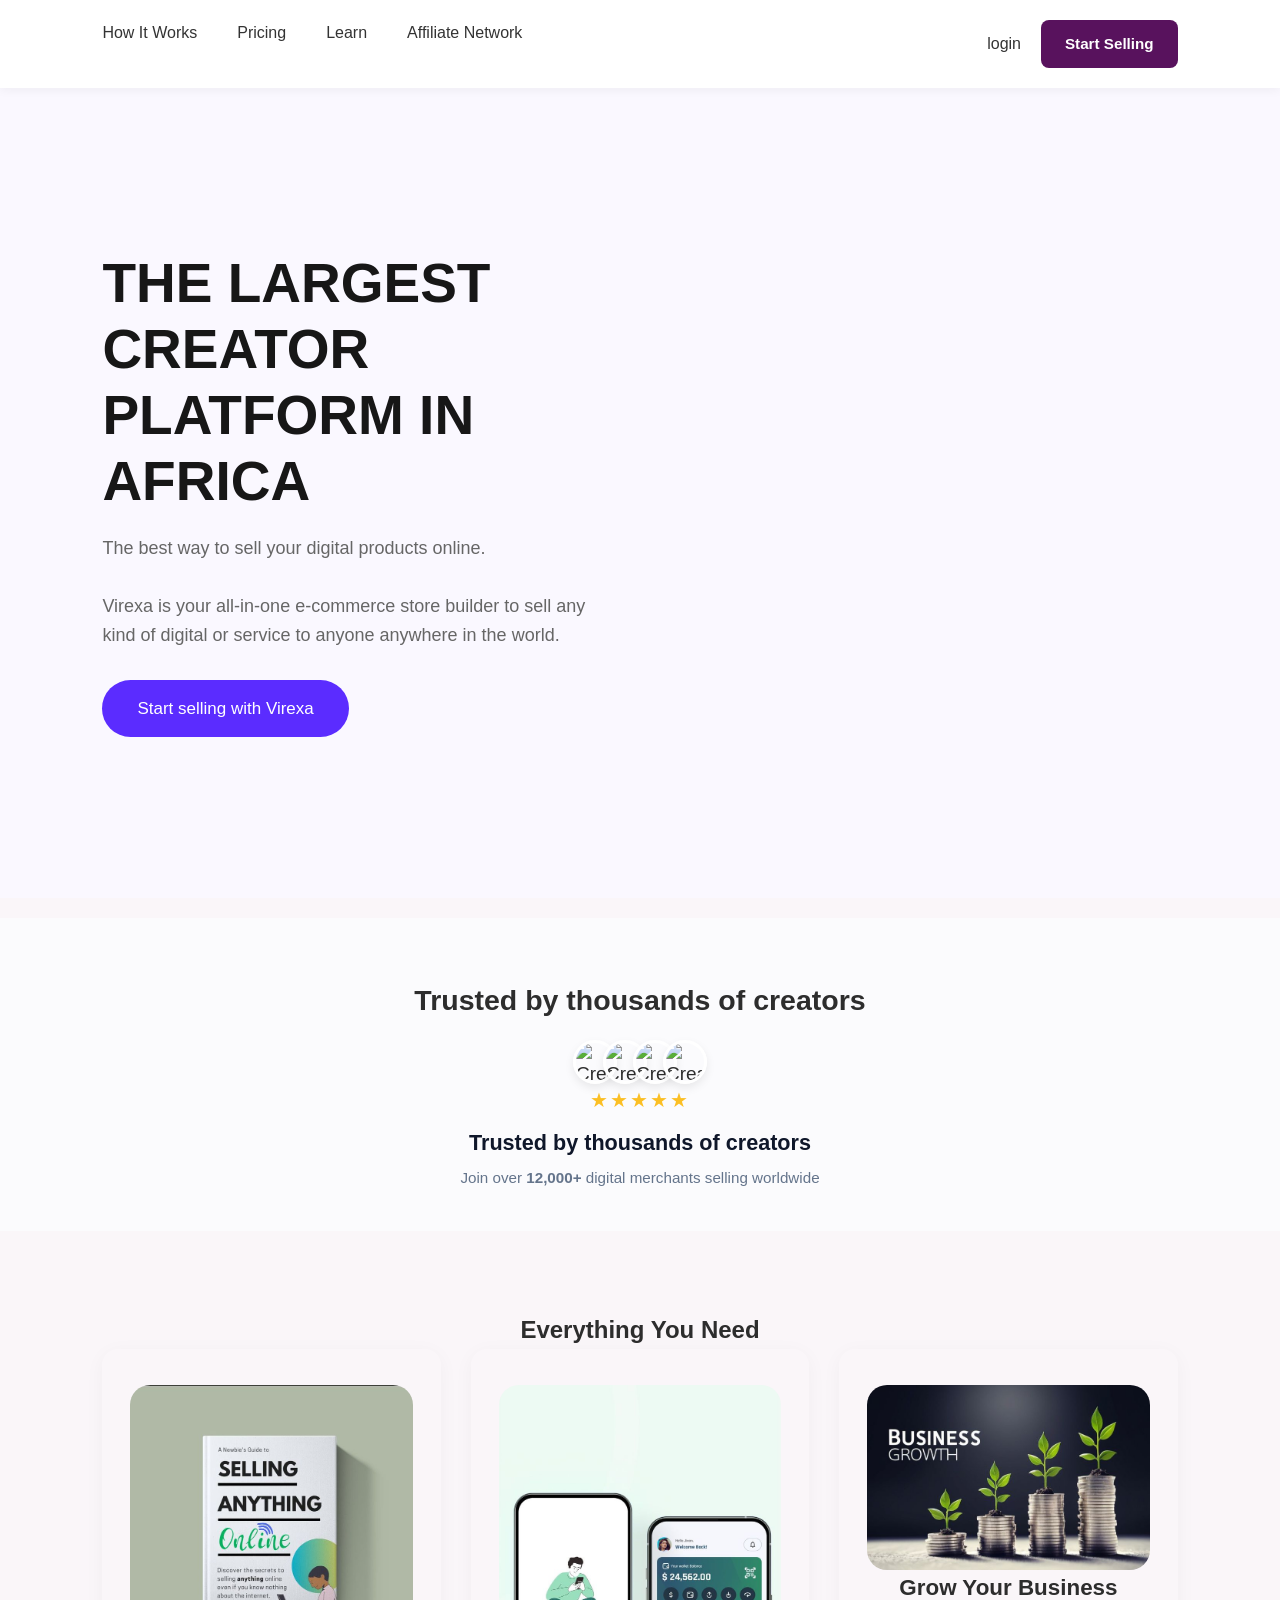
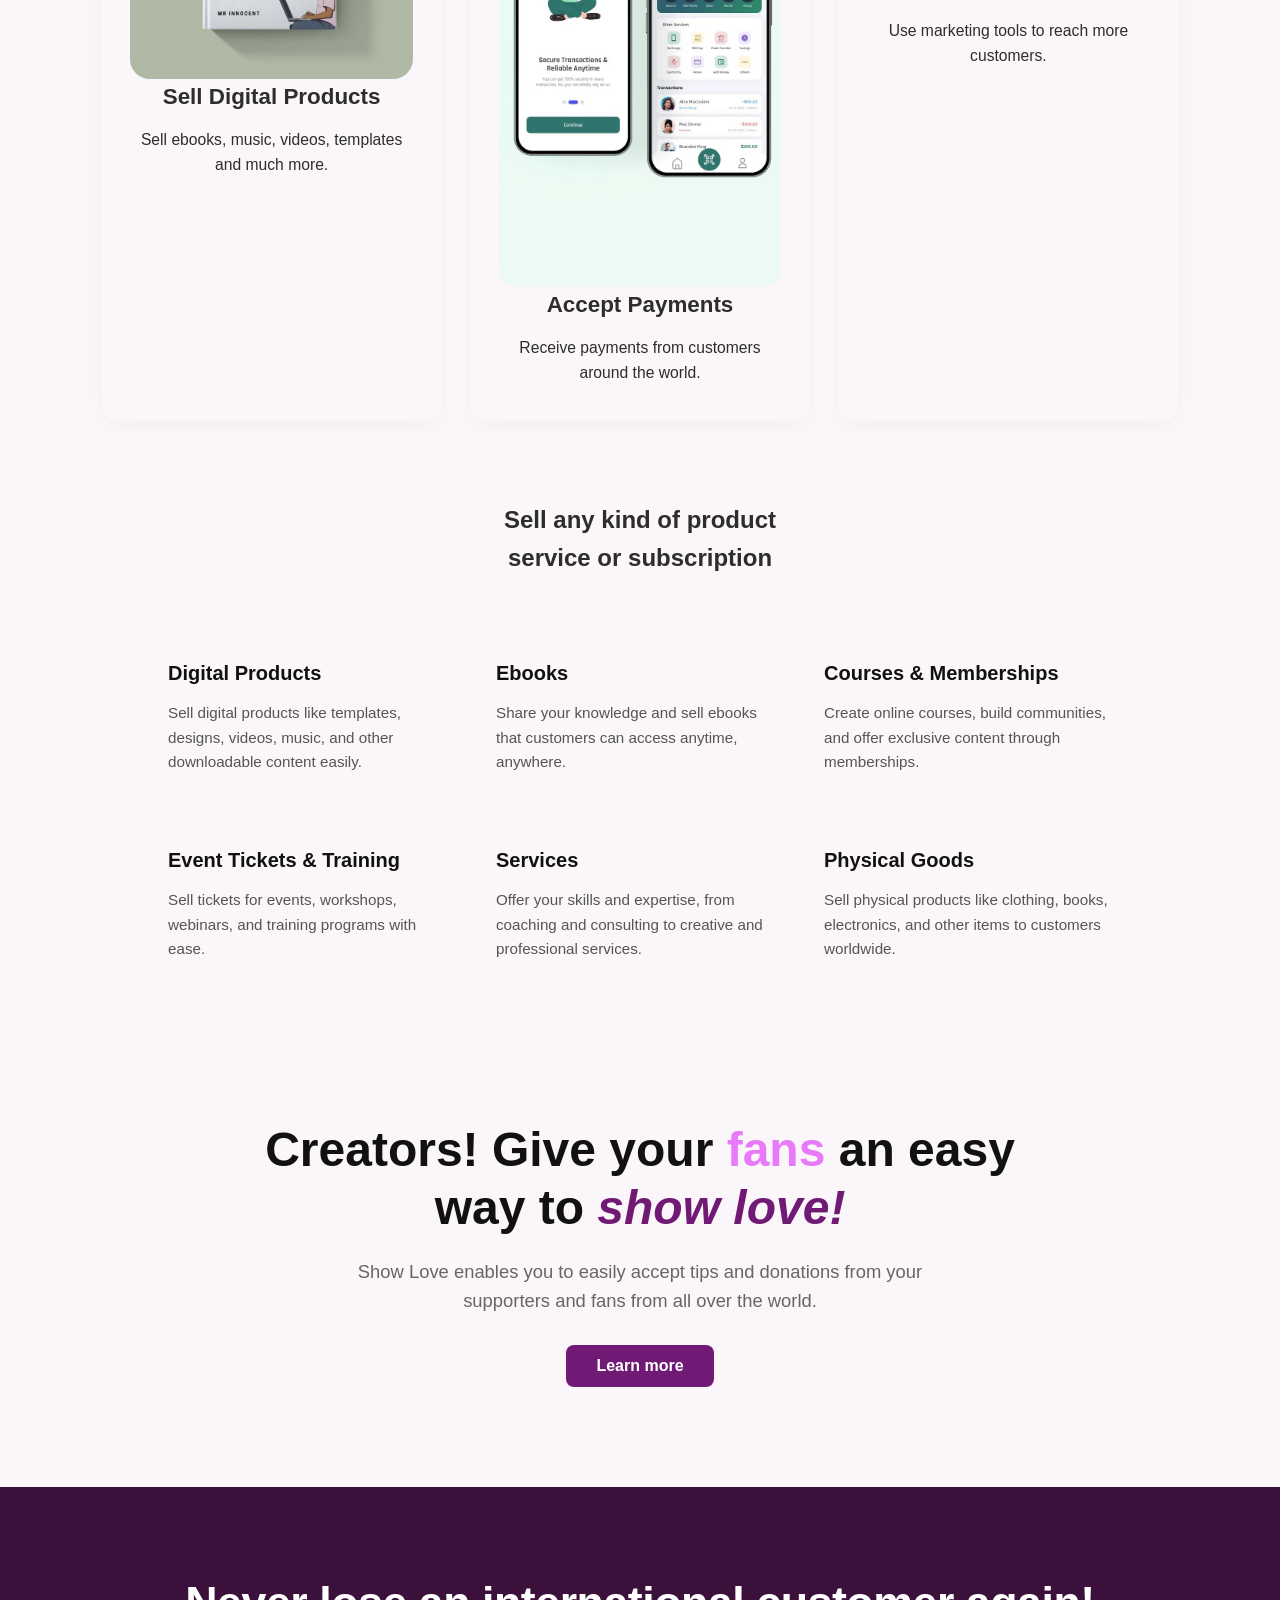
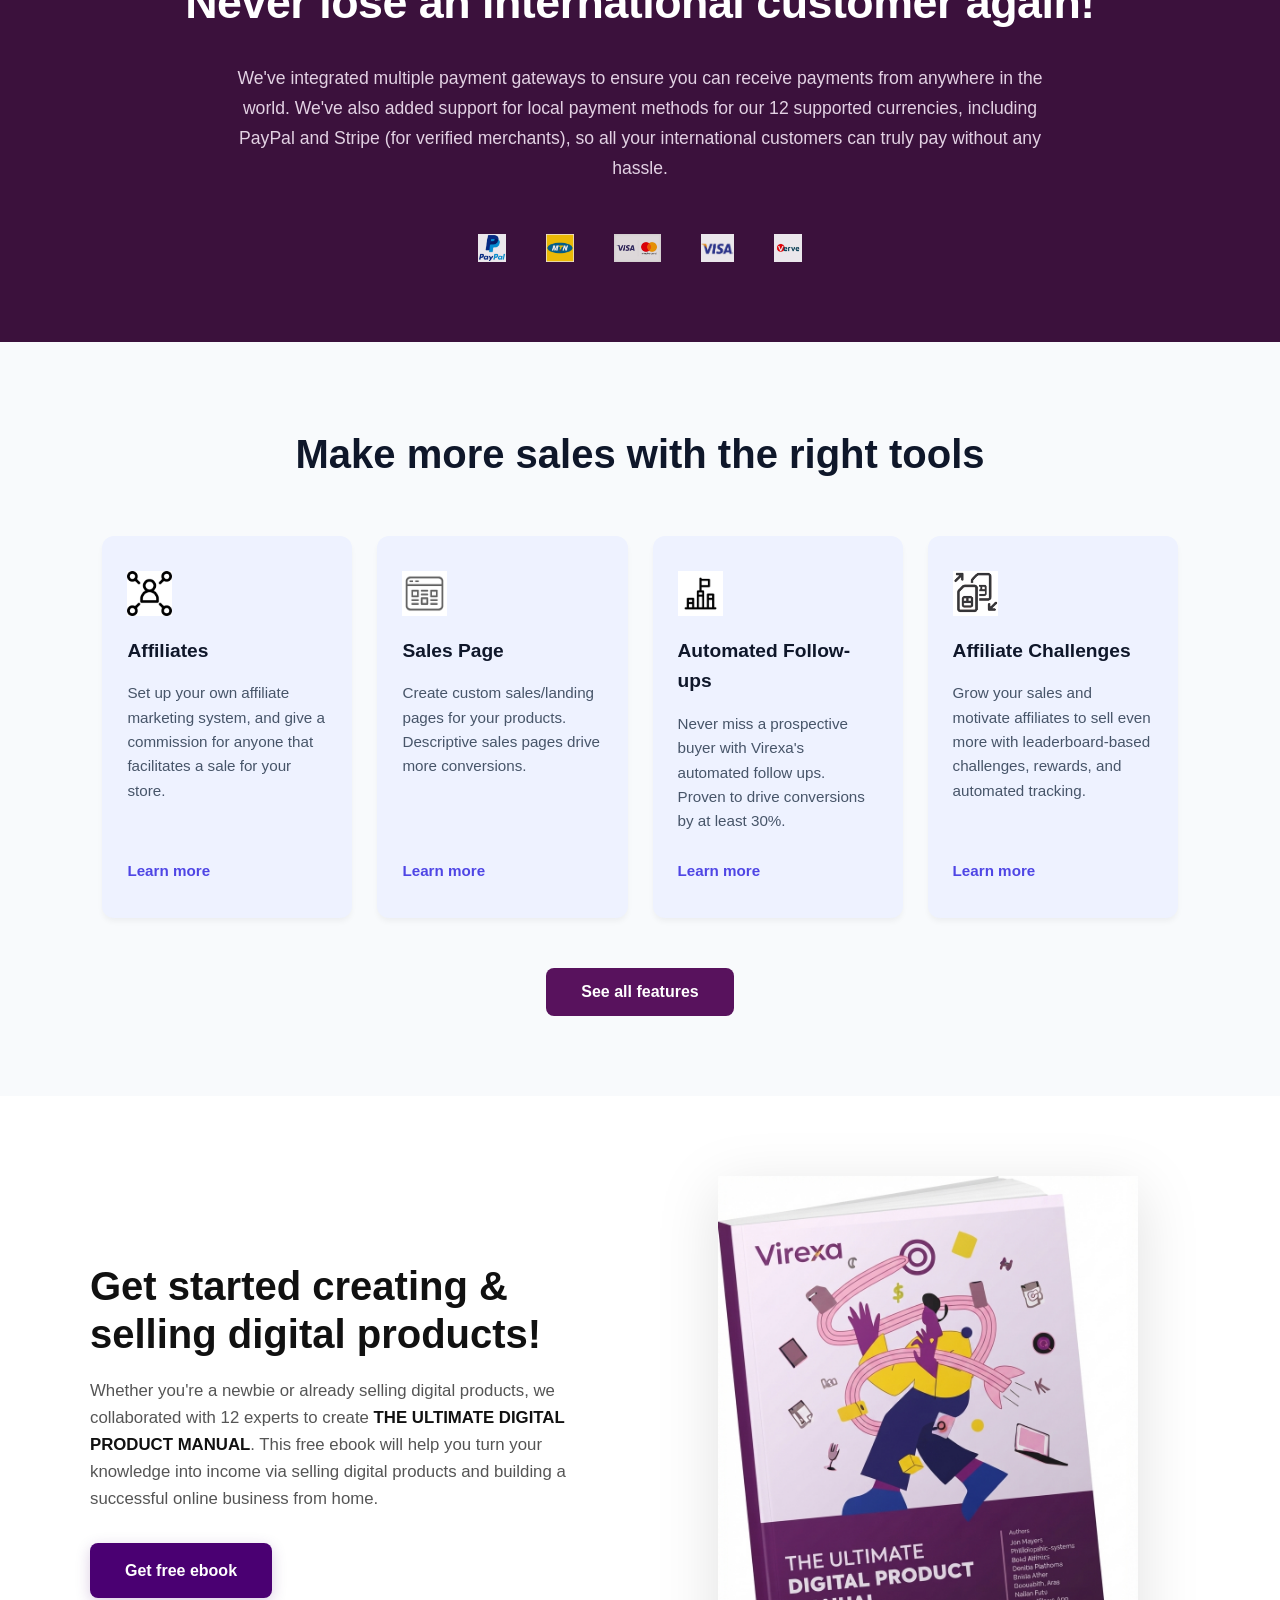
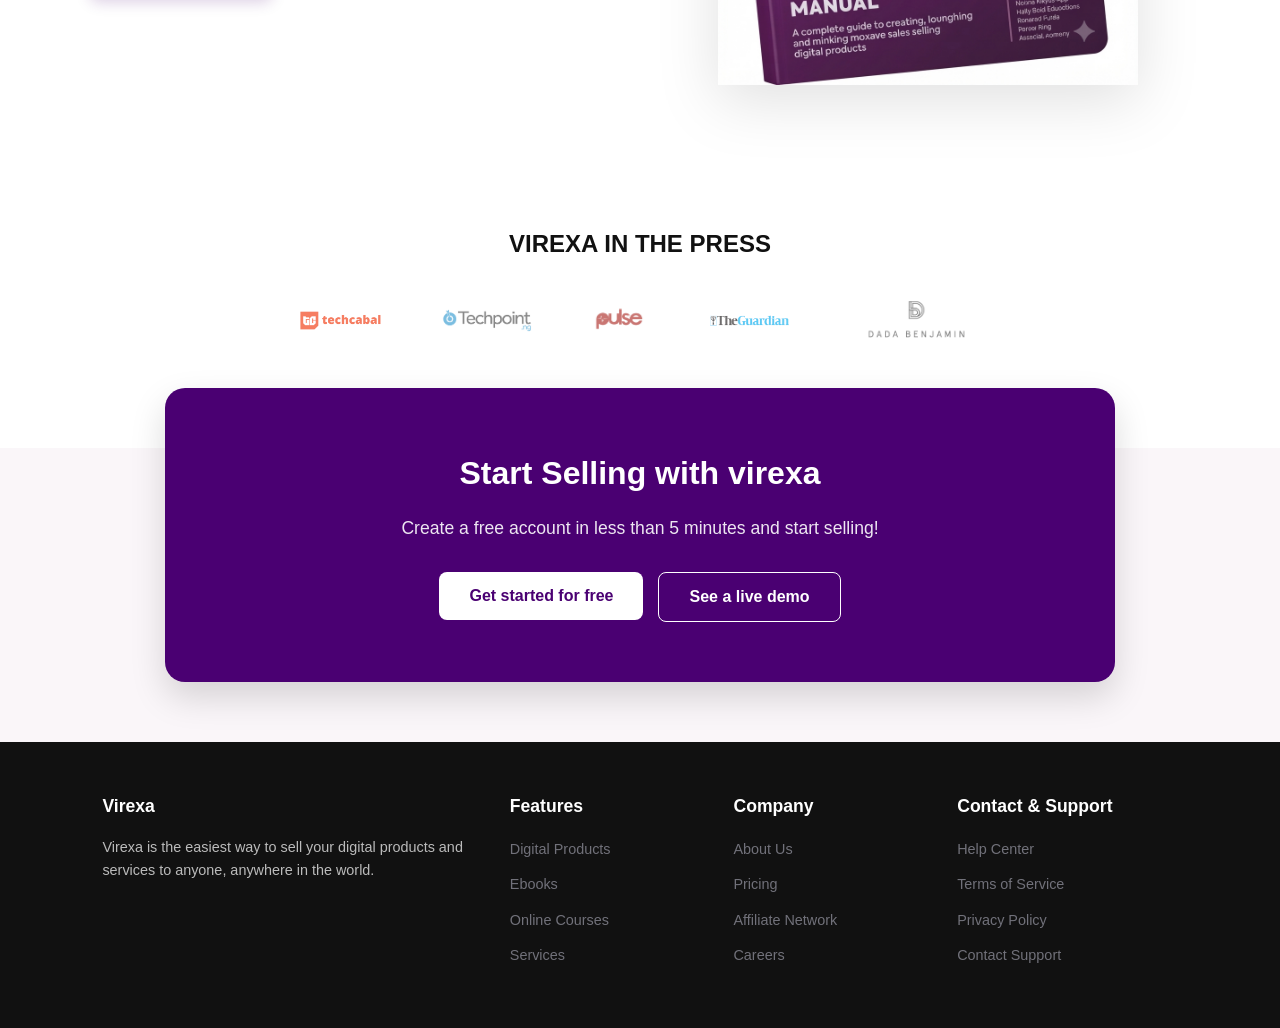
==== commit d7d70645: "Add files via upload" ====
--- a/index.html
+++ b/index.html
@@ -4,6 +4,7 @@
     <meta charset="UTF-8">
     <meta name="viewport" content="width=device-width, initial-scale=1.0">
     <title>Virexa</title>
+    <link rel="icon" type="image/jpg" href="/img/logo.jpg">
     <link rel="stylesheet" href="style.css">
     <link rel="stylesheet" href="index.css">
 
@@ -22,8 +23,6 @@
                 <li><a href="/pages/how it works.html">How It Works</a></li>
 
                 <li><a href="/pages/Pricing.html">Pricing</a></li>
-
-                <li><a href="/pages/Features.html">Features</a></li>
 
                 <li><a href="/pages/Learn.html">Learn</a></li>
 
@@ -61,7 +60,7 @@
 
             <div class="hero-buttons" >
 
-                <a href="#" class="primary-btn">
+                <a href="/pages/start selling.html" class="primary-btn">
                     Start selling with Virexa
                 </a>
 
@@ -351,7 +350,7 @@
       <p>
         Whether you're a newbie or already selling digital products, we collaborated with 12 experts to create <strong>THE ULTIMATE DIGITAL PRODUCT MANUAL</strong>. This free ebook will help you turn your knowledge into income via selling digital products and building a successful online business from home.
       </p>
-      <a href="#free-ebook" class="promo-btn">Get free ebook</a>
+      <a href="/pages/Ebook.html" class="promo-btn">Get free ebook</a>
     </div>
 
     <!-- Right Column: Ebook Image -->
@@ -380,7 +379,9 @@
     <h2>Start Selling with virexa</h2>
     <p>Create a free account in less than 5 minutes and start selling!</p>
     <div class="cta-buttons">
-      <button class="btn-primary">Get started for free</button>
+      <a href="/pages/start selling.html">
+        <button class="btn-primary">Get started for free</button>
+      </a>
       <a href="/pages/see live demo.html">
        <button class="btn-secondary">See a live demo</button>
        </a>
--- a/style.css
+++ b/style.css
@@ -1870,4 +1870,238 @@
   color: #aaa;
   text-decoration: none;
   font-size: 0.9rem;
+}
+
+/* @media */
+
+/* =========================================================
+   MASTER MOBILE RESPONSIVENESS OVERRIDE
+   ========================================================= */
+
+* {
+    box-sizing: border-box;
+}
+
+html {
+    width: 100%;
+    max-width: 100%;
+    overflow-x: hidden;
+}
+
+body {
+    width: 100%;
+    max-width: 100%;
+    margin: 0;
+    padding: 0;
+    overflow-x: hidden;
+}
+
+/* Prevent sections from becoming wider than the phone */
+section,
+header,
+footer,
+main,
+nav,
+div {
+    max-width: 100%;
+}
+
+/* Images */
+img {
+    max-width: 100%;
+    height: auto;
+}
+
+/* =========================================================
+   TABLET / MOBILE
+   ========================================================= */
+
+@media (max-width: 768px) {
+
+    /* General */
+    body {
+        font-size: 15px;
+        overflow-x: hidden;
+    }
+
+    /* Containers */
+    .container,
+    .main-container,
+    .content-container,
+    .footer-container {
+        width: 100%;
+        max-width: 100%;
+        margin-left: auto;
+        margin-right: auto;
+        padding-left: 20px;
+        padding-right: 20px;
+    }
+
+    /* Headings */
+    h1,
+    .main-heading {
+        font-size: 2.2rem;
+        line-height: 1.2;
+        max-width: 100%;
+    }
+
+    h2 {
+        font-size: 1.8rem;
+    }
+
+    h3 {
+        font-size: 1.4rem;
+    }
+
+    /* Text */
+    p {
+        max-width: 100%;
+        line-height: 1.6;
+        overflow-wrap: break-word;
+    }
+
+    /* Navigation */
+    nav {
+        width: 100%;
+        max-width: 100%;
+    }
+
+    nav ul {
+        width: 100%;
+        max-width: 100%;
+        flex-wrap: wrap;
+        gap: 15px;
+        padding: 0;
+        margin: 0;
+    }
+
+    /* Hero */
+    .hero,
+    .hero-section {
+        width: 100%;
+        max-width: 100%;
+        padding-left: 20px;
+        padding-right: 20px;
+    }
+
+    /* Any flex layouts */
+    .hero-content,
+    .content,
+    .row,
+    .features,
+    .cards,
+    .services,
+    .products {
+        flex-direction: column;
+        width: 100%;
+        max-width: 100%;
+    }
+
+    /* Grids */
+    .grid,
+    .cards-grid,
+    .services-grid,
+    .footer-container {
+        grid-template-columns: 1fr;
+        width: 100%;
+        max-width: 100%;
+    }
+
+    /* Cards */
+    .card,
+    .service-card,
+    .product-card {
+        width: 100%;
+        max-width: 100%;
+        margin-left: 0;
+        margin-right: 0;
+    }
+
+    /* Images inside cards */
+    .card img,
+    .service-card img,
+    .product-card img {
+        width: 100%;
+        max-width: 100%;
+        height: auto;
+        object-fit: cover;
+    }
+
+    /* Word rotator */
+    .word-rotator {
+        min-width: 0;
+        width: auto;
+        max-width: 100%;
+    }
+
+    /* Heart */
+    .heart-icon {
+        display: none;
+    }
+
+    /* Buttons */
+    button,
+    .btn,
+    .button {
+        max-width: 100%;
+    }
+
+    /* Forms */
+    input,
+    textarea,
+    select {
+        width: 100%;
+        max-width: 100%;
+    }
+
+    /* Footer */
+    .footer-container {
+        grid-template-columns: 1fr;
+        gap: 30px;
+    }
+
+    /* Prevent long text from causing horizontal scrolling */
+    * {
+        max-width: 100%;
+        overflow-wrap: break-word;
+    }
+}
+
+
+/* =========================================================
+   SMALL PHONES
+   ========================================================= */
+
+@media (max-width: 480px) {
+
+    .container,
+    .main-container,
+    .content-container,
+    .footer-container {
+        padding-left: 15px;
+        padding-right: 15px;
+    }
+
+    h1,
+    .main-heading {
+        font-size: 1.8rem;
+    }
+
+    h2 {
+        font-size: 1.5rem;
+    }
+
+    h3 {
+        font-size: 1.25rem;
+    }
+
+    .hero,
+    .hero-section {
+        padding-left: 15px;
+        padding-right: 15px;
+    }
+
+    nav ul {
+        gap: 10px;
+    }
 }
--- a/index.css
+++ b/index.css
@@ -1231,61 +1231,47 @@
 }
 
 /* ==========================================================================
-   7. FOOTER SECTION
+   7. FOOTER SECTION (UPDATED DARK THEME)
    ========================================================================== */
 .site-footer {
-  background-color: #ffffff;
-  padding: 70px 20px 40px;
-  border-top: 1px solid #f4eaf1;
+  background-color: #0d0d0e;
+  padding: 70px 20px 50px;
+  border-top: 1px solid #1a1a1c;
+  color: #a1a1aa;
 }
 
 .footer-container {
   max-width: 1100px;
   margin: 0 auto;
   display: grid;
-  grid-template-columns: 2fr 1fr 1fr 1fr;
+  grid-template-columns: 2fr 1fr 1fr 1.2fr;
   gap: 40px;
 }
 
+.footer-brand {
+  display: flex;
+  flex-direction: column;
+}
+
 .footer-logo {
-  font-family: Georgia, serif;
-  font-style: italic;
-  font-size: 2.2rem;
-  color: var(--primary-purple);
+  font-family: -apple-system, BlinkMacSystemFont, "Segoe UI", Roboto, sans-serif;
+  font-size: 1.5rem;
+  font-weight: 700;
+  color: #ffffff;
   margin-bottom: 16px;
 }
 
-.social-links {
-  display: flex;
-  gap: 16px;
-  margin-bottom: 20px;
-  font-size: 1.1rem;
-}
-
-.social-links a {
-  text-decoration: none;
-  color: var(--primary-purple);
-}
-
-.lang-selector {
-  background: #ffffff;
-  border: 1px solid #d3c4cf;
-  padding: 6px 14px;
-  border-radius: 6px;
-  cursor: pointer;
-  font-size: 0.85rem;
-  margin-bottom: 20px;
-}
-
-.copyright {
-  font-size: 0.85rem;
-  color: #8c808a;
+.footer-desc {
+  font-size: 0.9rem;
+  line-height: 1.6;
+  color: #a1a1aa;
+  max-width: 320px;
 }
 
 .footer-col h4 {
   font-size: 0.95rem;
   font-weight: 700;
-  color: var(--dark-purple);
+  color: #ffffff;
   margin-bottom: 16px;
 }
 
@@ -1299,17 +1285,13 @@
 
 .footer-col a {
   text-decoration: none;
-  color: var(--text-muted);
+  color: #71717a;
   font-size: 0.9rem;
   transition: color 0.15s ease;
 }
 
 .footer-col a:hover {
-  color: var(--primary-purple);
-}
-
-.accent-link {
-  color: var(--primary-purple) !important;
+  color: #ffffff;
 }
 
 /* ==========================================================================
@@ -1335,6 +1317,237 @@
 }
 
 
-
-/* SEE LIVE DEMO */
-
+/* @media */
+
+
+/* =========================================================
+   MASTER MOBILE RESPONSIVENESS OVERRIDE
+   ========================================================= */
+
+* {
+    box-sizing: border-box;
+}
+
+html {
+    width: 100%;
+    max-width: 100%;
+    overflow-x: hidden;
+}
+
+body {
+    width: 100%;
+    max-width: 100%;
+    margin: 0;
+    padding: 0;
+    overflow-x: hidden;
+}
+
+/* Prevent sections from becoming wider than the phone */
+section,
+header,
+footer,
+main,
+nav,
+div {
+    max-width: 100%;
+}
+
+/* Images */
+img {
+    max-width: 100%;
+    height: auto;
+}
+
+/* =========================================================
+   TABLET / MOBILE
+   ========================================================= */
+
+@media (max-width: 768px) {
+
+    /* General */
+    body {
+        font-size: 15px;
+        overflow-x: hidden;
+    }
+
+    /* Containers */
+    .container,
+    .main-container,
+    .content-container,
+    .footer-container {
+        width: 100%;
+        max-width: 100%;
+        margin-left: auto;
+        margin-right: auto;
+        padding-left: 20px;
+        padding-right: 20px;
+    }
+
+    /* Headings */
+    h1,
+    .main-heading {
+        font-size: 2.2rem;
+        line-height: 1.2;
+        max-width: 100%;
+    }
+
+    h2 {
+        font-size: 1.8rem;
+    }
+
+    h3 {
+        font-size: 1.4rem;
+    }
+
+    /* Text */
+    p {
+        max-width: 100%;
+        line-height: 1.6;
+        overflow-wrap: break-word;
+    }
+
+    /* Navigation */
+    nav {
+        width: 100%;
+        max-width: 100%;
+    }
+
+    nav ul {
+        width: 100%;
+        max-width: 100%;
+        flex-wrap: wrap;
+        gap: 15px;
+        padding: 0;
+        margin: 0;
+    }
+
+    /* Hero */
+    .hero,
+    .hero-section {
+        width: 100%;
+        max-width: 100%;
+        padding-left: 20px;
+        padding-right: 20px;
+    }
+
+    /* Any flex layouts */
+    .hero-content,
+    .content,
+    .row,
+    .features,
+    .cards,
+    .services,
+    .products {
+        flex-direction: column;
+        width: 100%;
+        max-width: 100%;
+    }
+
+    /* Grids */
+    .grid,
+    .cards-grid,
+    .services-grid,
+    .footer-container {
+        grid-template-columns: 1fr;
+        width: 100%;
+        max-width: 100%;
+    }
+
+    /* Cards */
+    .card,
+    .service-card,
+    .product-card {
+        width: 100%;
+        max-width: 100%;
+        margin-left: 0;
+        margin-right: 0;
+    }
+
+    /* Images inside cards */
+    .card img,
+    .service-card img,
+    .product-card img {
+        width: 100%;
+        max-width: 100%;
+        height: auto;
+        object-fit: cover;
+    }
+
+    /* Word rotator */
+    .word-rotator {
+        min-width: 0;
+        width: auto;
+        max-width: 100%;
+    }
+
+    /* Heart */
+    .heart-icon {
+        display: none;
+    }
+
+    /* Buttons */
+    button,
+    .btn,
+    .button {
+        max-width: 100%;
+    }
+
+    /* Forms */
+    input,
+    textarea,
+    select {
+        width: 100%;
+        max-width: 100%;
+    }
+
+    /* Footer */
+    .footer-container {
+        grid-template-columns: 1fr;
+        gap: 30px;
+    }
+
+    /* Prevent long text from causing horizontal scrolling */
+    * {
+        max-width: 100%;
+        overflow-wrap: break-word;
+    }
+}
+
+
+/* =========================================================
+   SMALL PHONES
+   ========================================================= */
+
+@media (max-width: 480px) {
+
+    .container,
+    .main-container,
+    .content-container,
+    .footer-container {
+        padding-left: 15px;
+        padding-right: 15px;
+    }
+
+    h1,
+    .main-heading {
+        font-size: 1.8rem;
+    }
+
+    h2 {
+        font-size: 1.5rem;
+    }
+
+    h3 {
+        font-size: 1.25rem;
+    }
+
+    .hero,
+    .hero-section {
+        padding-left: 15px;
+        padding-right: 15px;
+    }
+
+    nav ul {
+        gap: 10px;
+    }
+}
